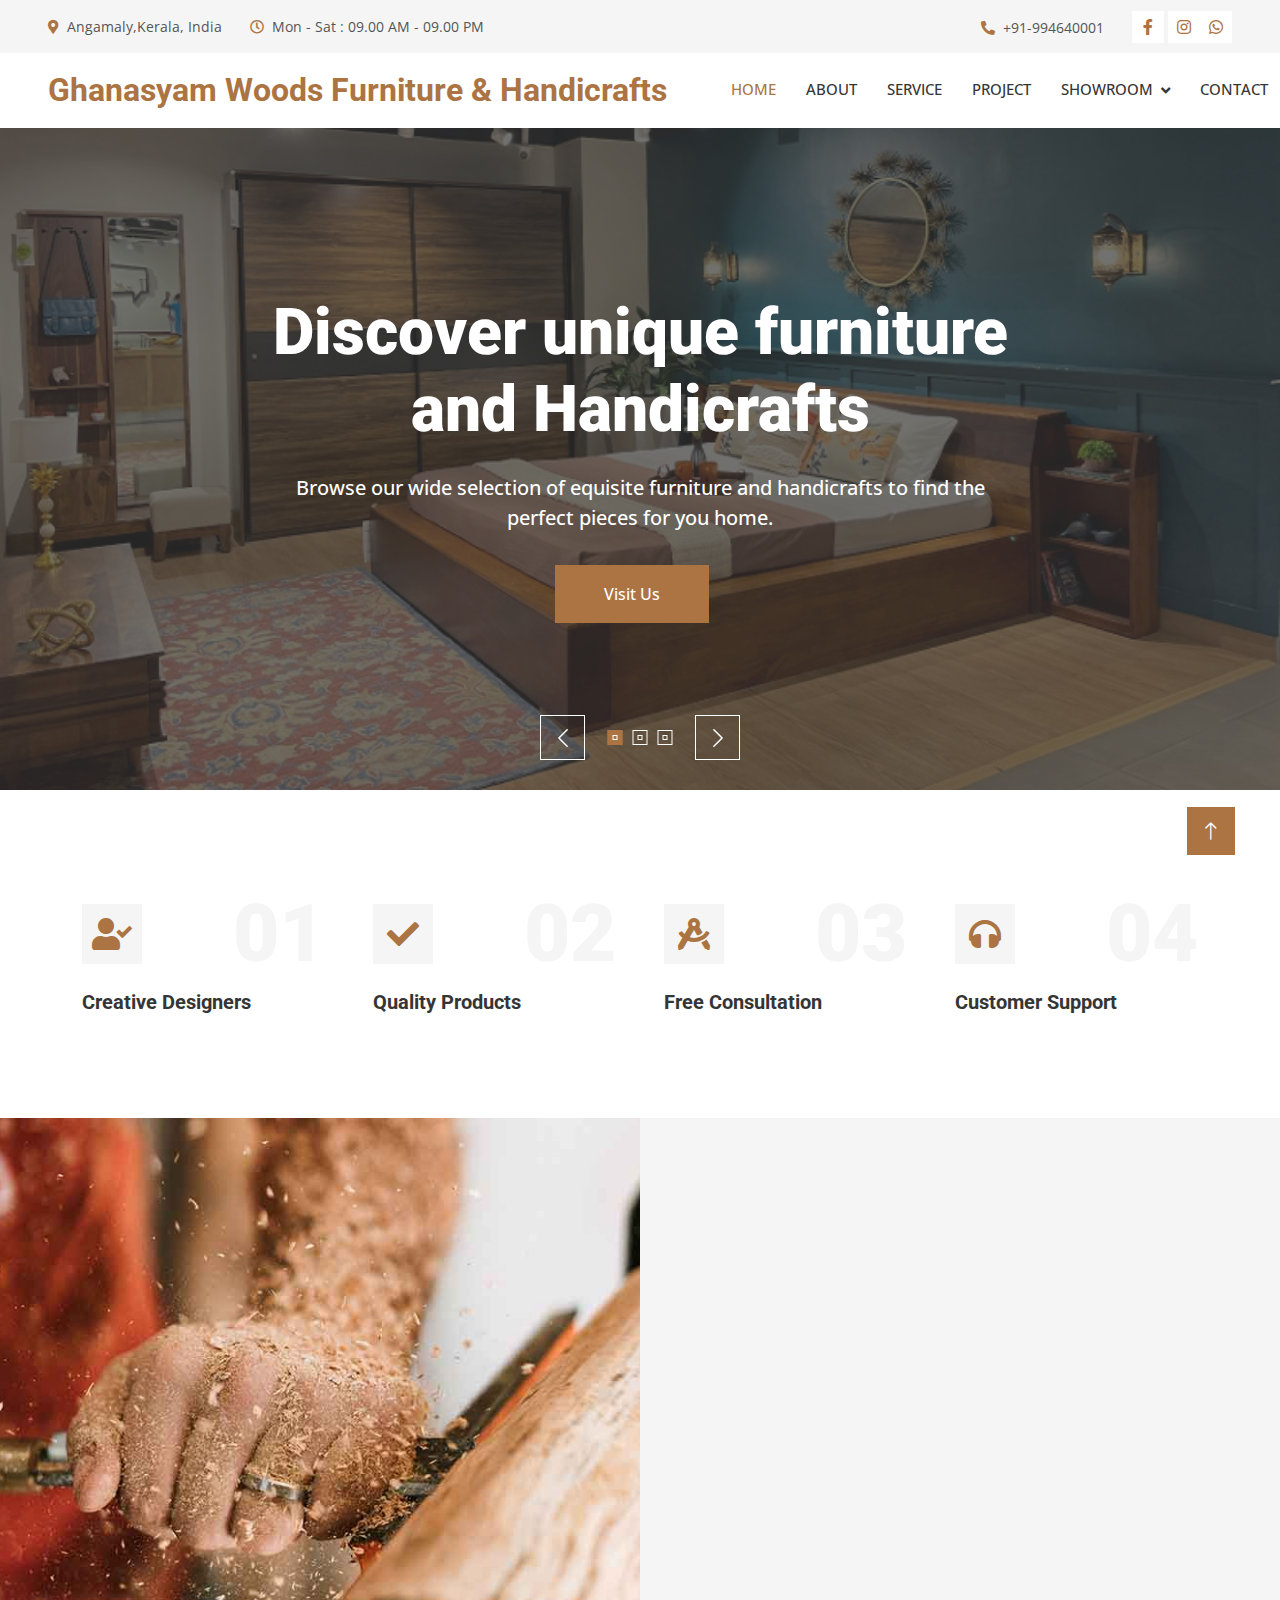
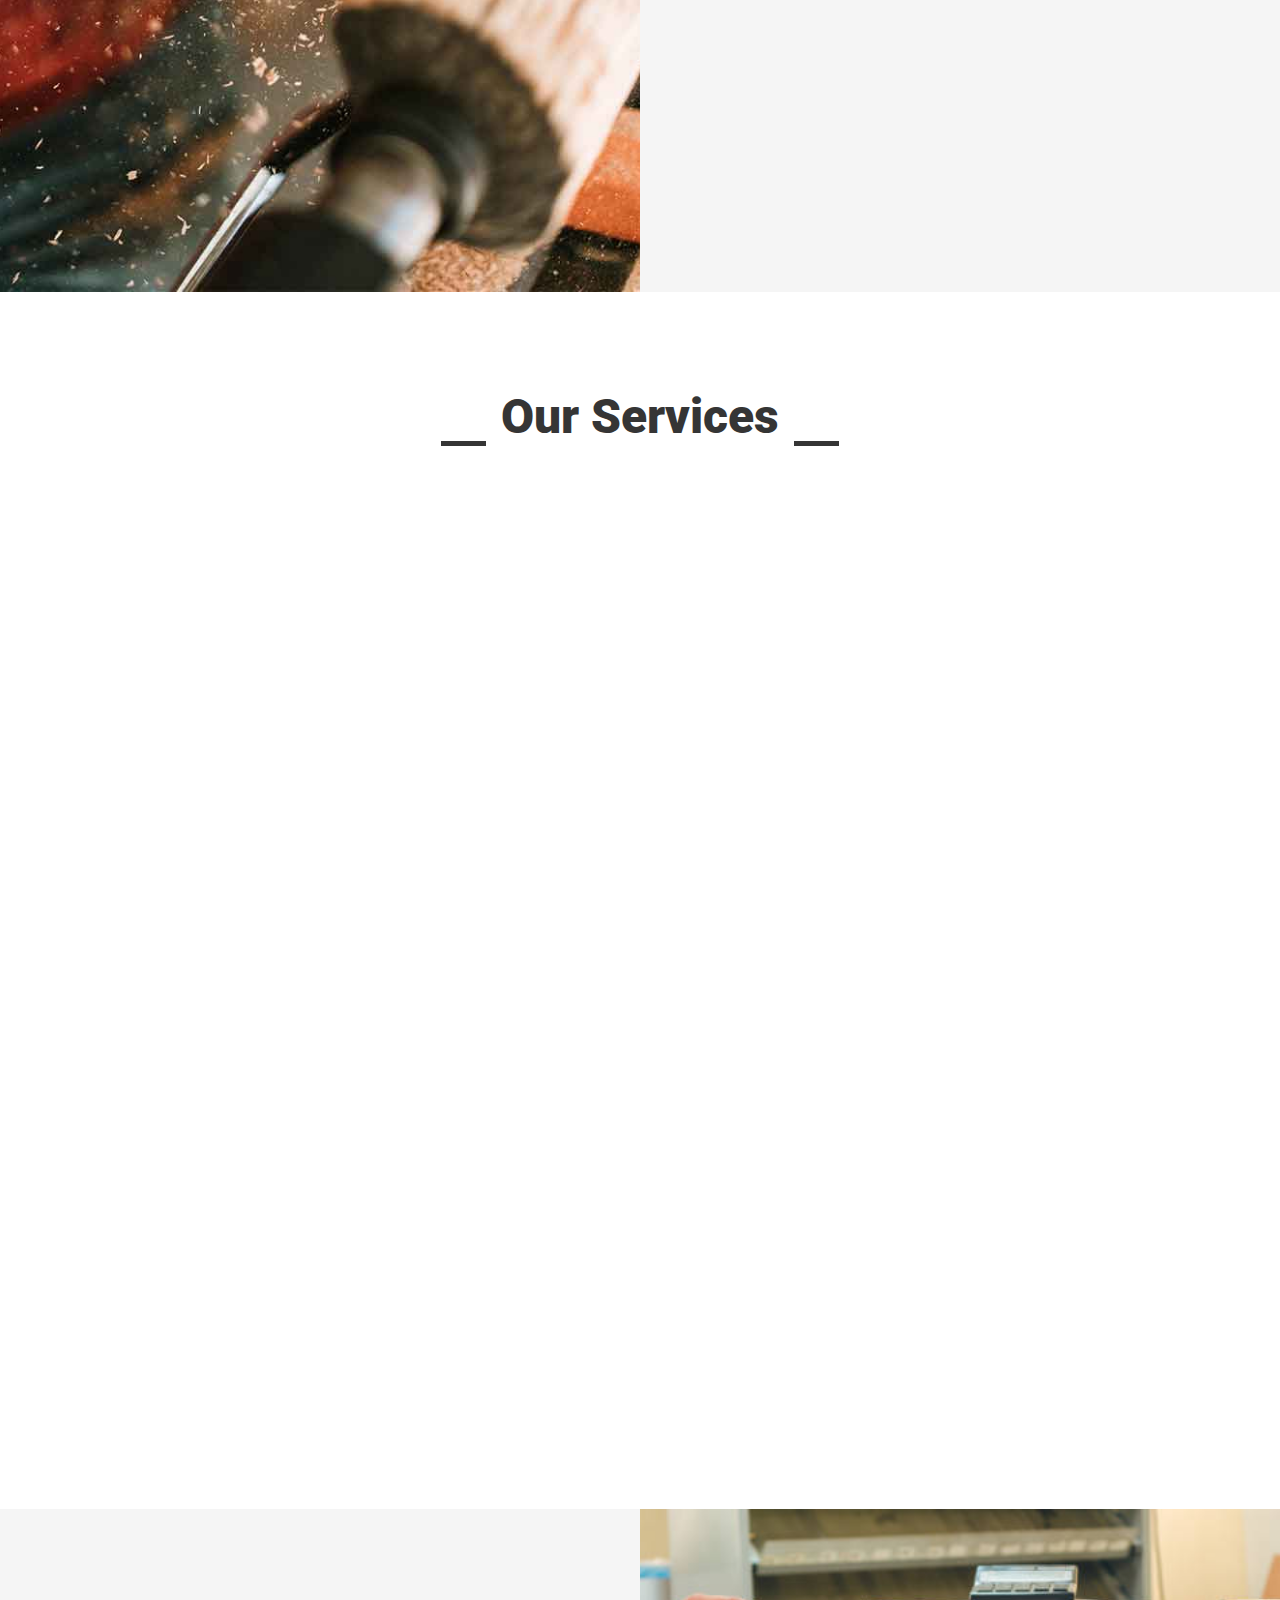
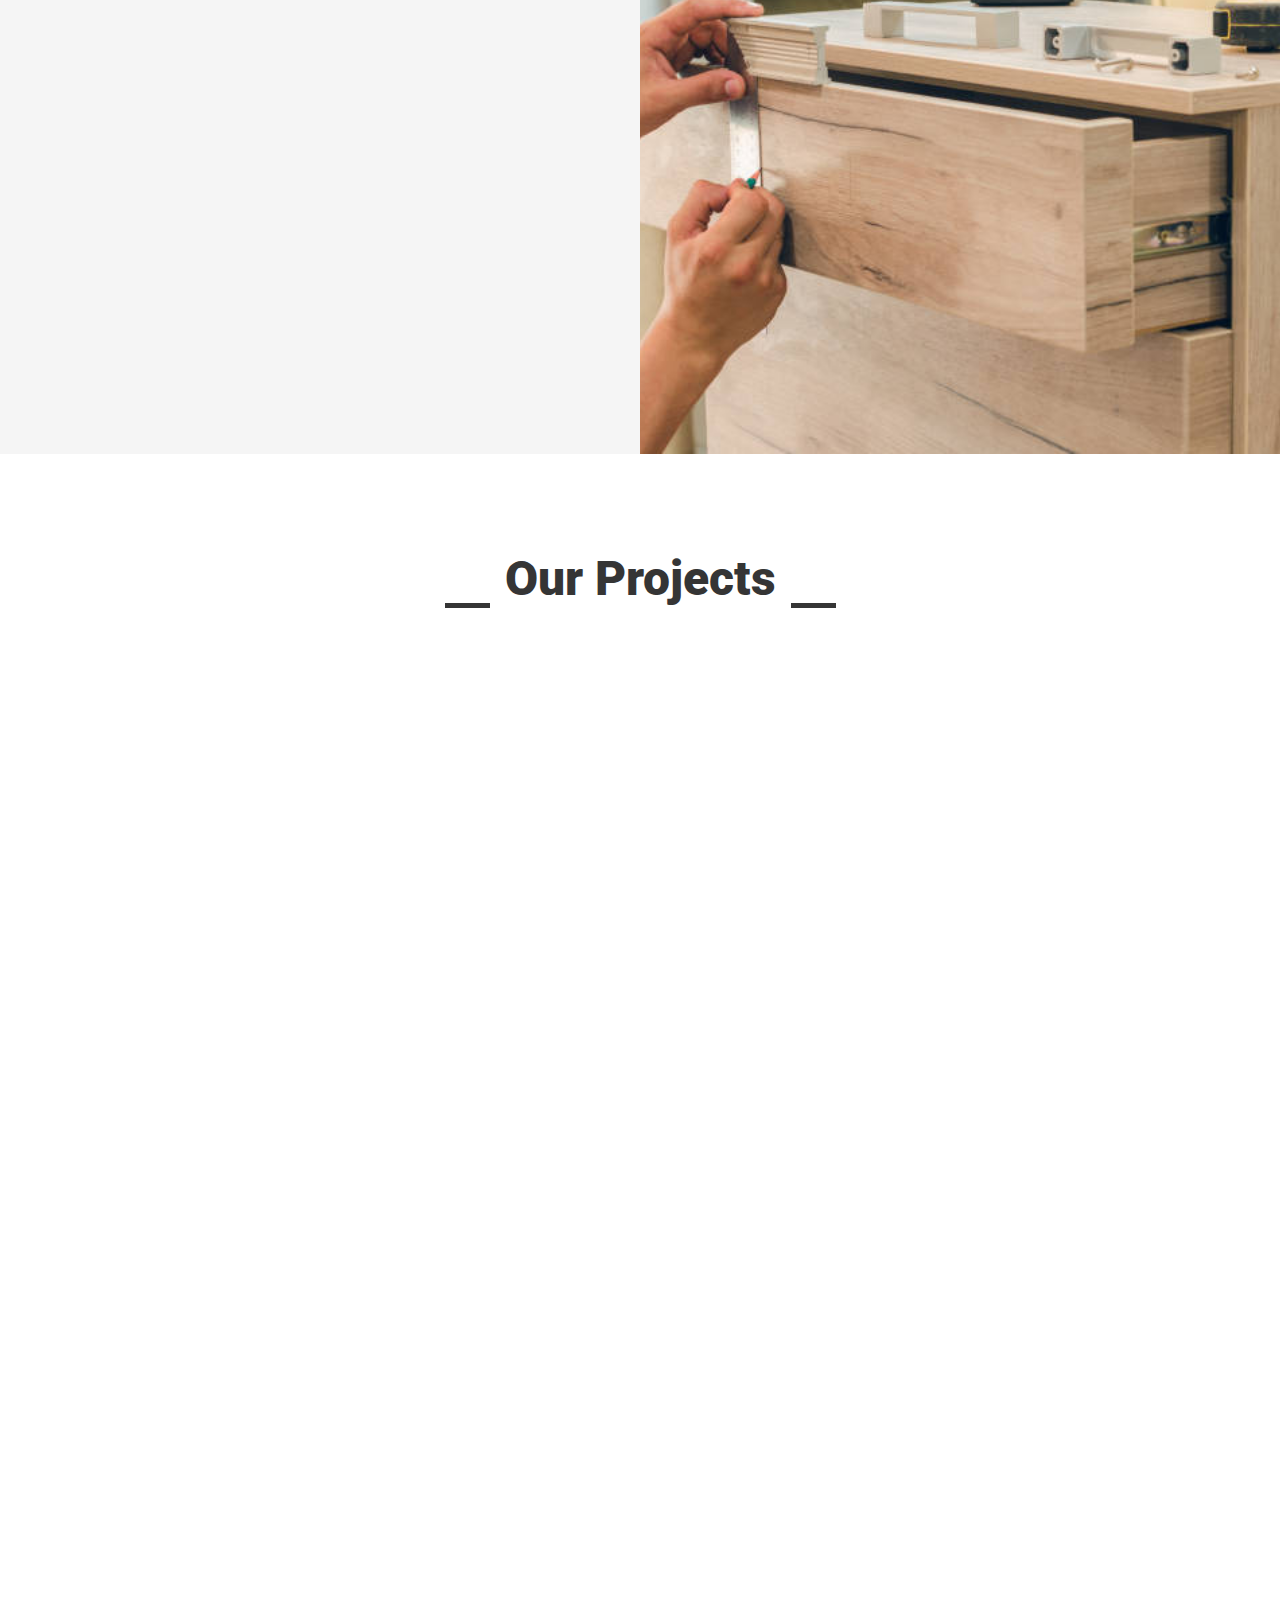
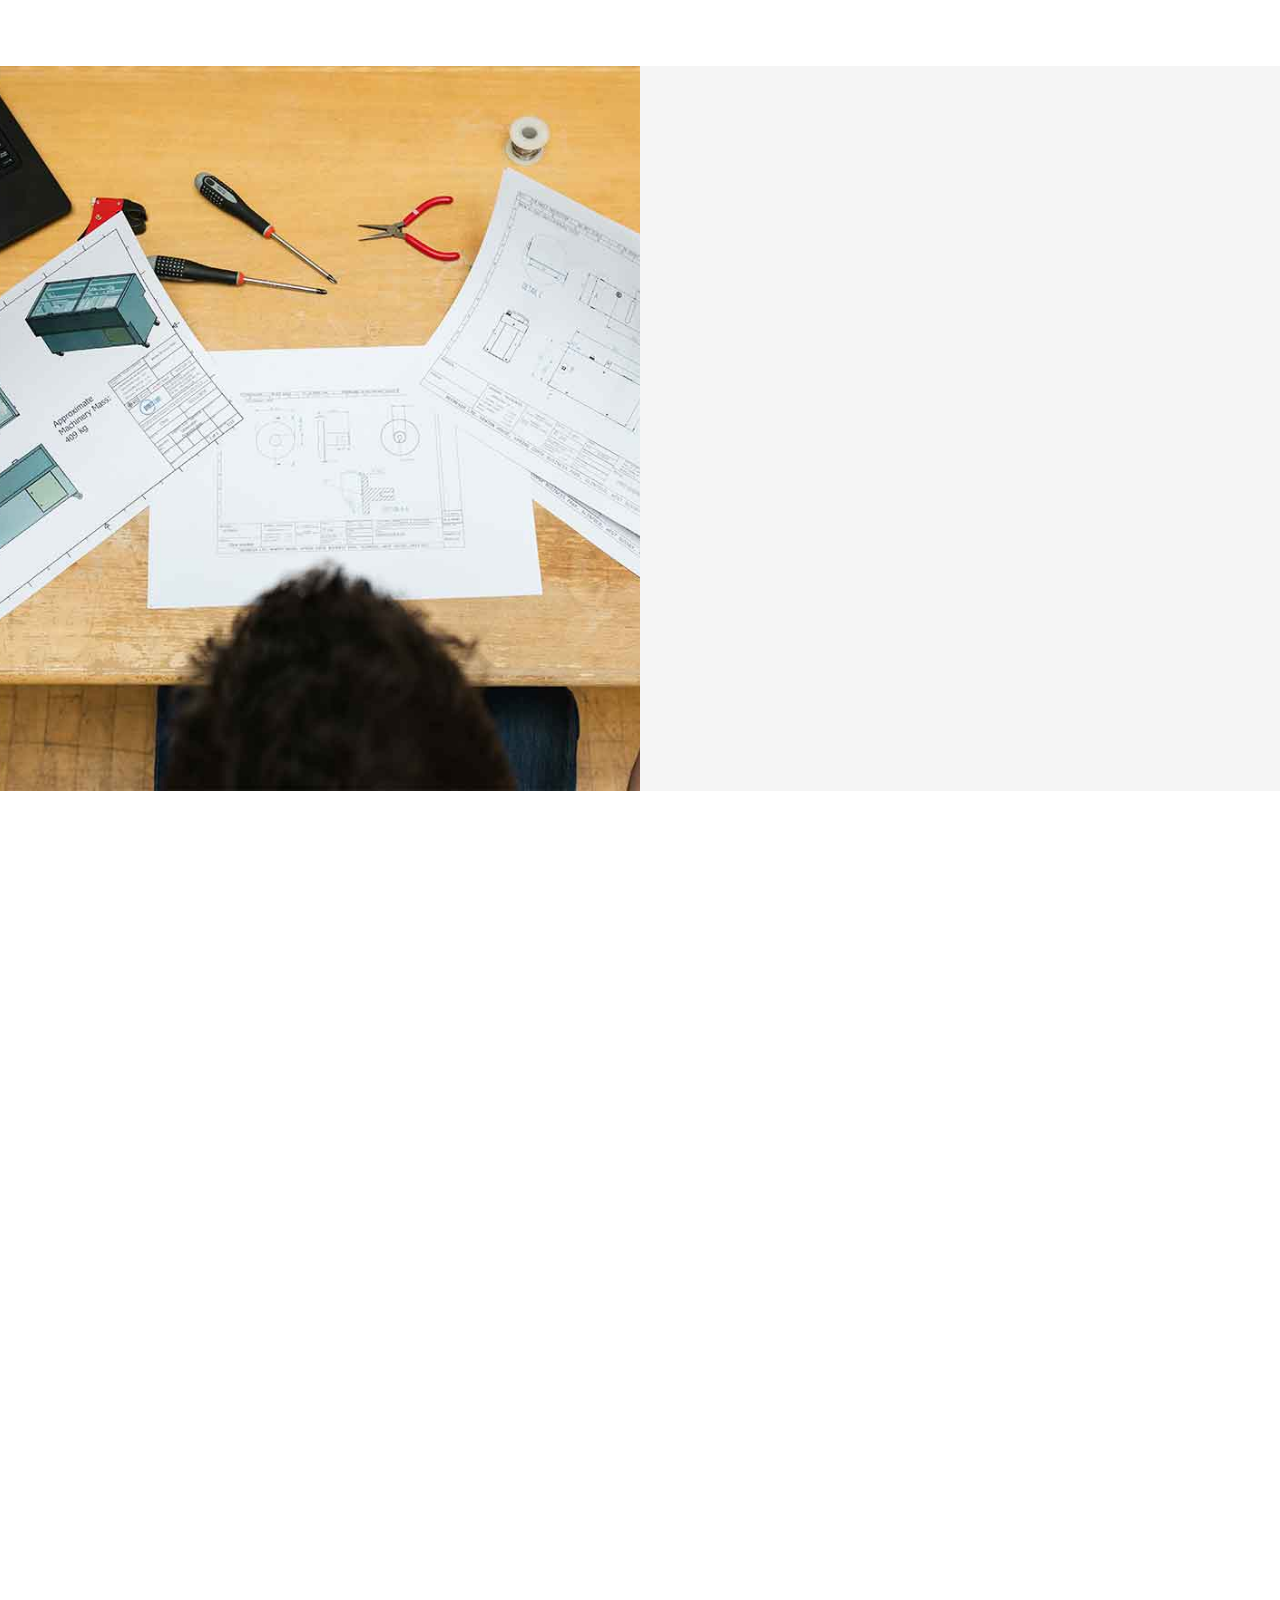
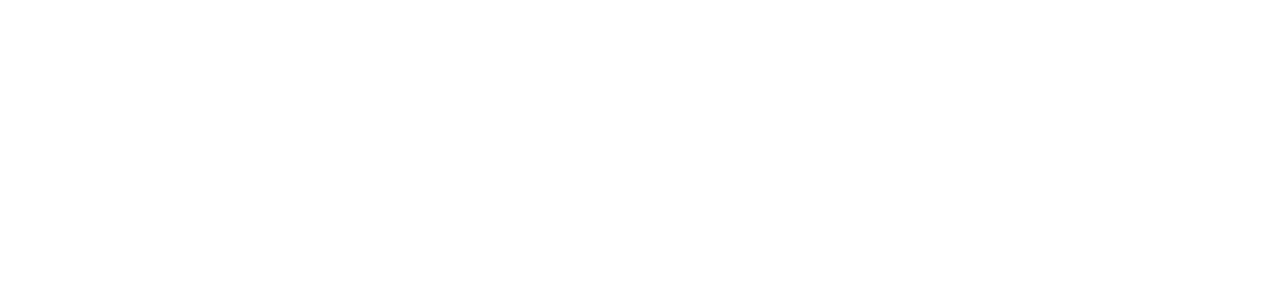
==== index.html @ c2c97b62 "Design almost finished" ====
<!DOCTYPE html>
<html lang="en">

<head>
    <meta charset="utf-8">
    <title>Ghanasyam Woods Furniture & Handicrafts</title>
    <meta content="width=device-width, initial-scale=1.0" name="viewport">
    <meta content="" name="keywords">
    <meta content="" name="description">

    <!-- Favicon -->
    <link href="img/favicon.ico" rel="icon">

    <!-- Google Web Fonts -->
    <link rel="preconnect" href="https://fonts.googleapis.com">
    <link rel="preconnect" href="https://fonts.gstatic.com" crossorigin>
    <link
        href="https://fonts.googleapis.com/css2?family=Open+Sans:wght@400;500&family=Roboto:wght@500;700;900&display=swap"
        rel="stylesheet">

    <!-- Icon Font Stylesheet -->
    <link href="https://cdnjs.cloudflare.com/ajax/libs/font-awesome/5.10.0/css/all.min.css" rel="stylesheet">
    <link href="https://cdn.jsdelivr.net/npm/bootstrap-icons@1.4.1/font/bootstrap-icons.css" rel="stylesheet">

    <!-- Libraries Stylesheet -->
    <link href="lib/animate/animate.min.css" rel="stylesheet">
    <link href="lib/owlcarousel/assets/owl.carousel.min.css" rel="stylesheet">
    <link href="lib/lightbox/css/lightbox.min.css" rel="stylesheet">

    <!-- Customized Bootstrap Stylesheet -->
    <link href="css/bootstrap.min.css" rel="stylesheet">

    <!-- Template Stylesheet -->
    <link href="css/style.css" rel="stylesheet">
</head>

<body>
    <!-- Spinner Start -->
    <div id="spinner"
        class="show bg-white position-fixed translate-middle w-100 vh-100 top-50 start-50 d-flex align-items-center justify-content-center">
        <div class="spinner-grow text-primary" style="width: 3rem; height: 3rem;" role="status">
            <span class="sr-only">Loading...</span>
        </div>
    </div>
    <!-- Spinner End -->


    <!-- Topbar Start -->
    <div class="container-fluid bg-light p-0">
        <div class="row gx-0 d-none d-lg-flex">
            <div class="col-lg-7 px-5 text-start">
                <div class="h-100 d-inline-flex align-items-center py-3 me-4">
                    <small class="fa fa-map-marker-alt text-primary me-2"></small>
                    <small>Angamaly,Kerala, India</small>
                </div>
                <div class="h-100 d-inline-flex align-items-center py-3">
                    <small class="far fa-clock text-primary me-2"></small>
                    <small>Mon - Sat : 09.00 AM - 09.00 PM</small>
                </div>
            </div>
            <div class="col-lg-5 px-5 text-end">
                <div class="h-100 d-inline-flex align-items-center py-3 me-4">
                    <small class="fa fa-phone-alt text-primary me-2"></small>
                    <small>+91-994640001</small>
                </div>
                <div class="h-100 d-inline-flex align-items-center">
                    <a class="btn btn-sm-square bg-white text-primary me-1"
                        href="https://www.facebook.com/Ghanasyamwoodindustries?mibextid=ZbWKwL"><i
                            class="fab fa-facebook-f"></i></a>
                    <a class="btn btn-sm-square bg-white text-primary me-0"
                        href="https://instagram.com/ghanasyam_wood_industries?igshid=MzRlODBiNWFlZA=="><i
                            class="fab fa-instagram"></i></a>
                    <a class="btn btn-sm-square bg-white text-primary me-0" href="https://wa.me/919946040001"><i
                            class="fab fa-whatsapp"></i></a>

                    <!-- <a class="btn btn-sm-square bg-white text-primary me-1" href=""><i class="fab fa-twitter"></i></a> -->
                    <!-- <a class="btn btn-sm-square bg-white text-primary me-1" href=""><i class="fab fa-linkedin-in"></i></a> -->
                </div>
            </div>
        </div>
    </div>
    <!-- Topbar End -->


    <!-- Navbar Start -->
    <nav class="navbar navbar-expand-lg bg-white navbar-light sticky-top p-0">
        <a href="index.html" class="navbar-brand d-flex align-items-center px-4 px-lg-5">
            <h2 class="m-0 text-primary">Ghanasyam Woods Furniture & Handicrafts</h2>
        </a>
        <button type="button" class="navbar-toggler me-4" data-bs-toggle="collapse" data-bs-target="#navbarCollapse">
            <span class="navbar-toggler-icon"></span>
        </button>
        <div class="collapse navbar-collapse" id="navbarCollapse">
            <div class="navbar-nav ms-auto p-4 p-lg-0">
                <a href="index.html" class="nav-item nav-link active">Home</a>
                <a href="about.html" class="nav-item nav-link">About</a>
                <a href="service.html" class="nav-item nav-link">Service</a>
                <a href="project.html" class="nav-item nav-link">Project</a>
                <div class="nav-item dropdown">
                    <a href="product_list.html" class="nav-link dropdown-toggle" data-bs-toggle="dropdown">showroom</a>
                    <div class="dropdown-menu fade-up m-0">
                        <a href="product_list.html" class="dropdown-item">Living Room Furniture<a>
                                <a href="product_list.html" class="dropdown-item">Dining Room Furniture</a>
                                <a href="product_list.html" class="dropdown-item">Bedroom Furniture</a>
                                <a href="product_list.html" class="dropdown-item">Home Office Furniture</a>
                                <a href="product_list.html" class="dropdown-item">Kitchen Furniture</a>
                                <a href="product_list.html" class="dropdown-item">Handicrafts</a>
                                <!-- <a href="" class="dropdown-item">Antique and Vintage Furniture</a> -->
                    </div>
                </div>
                <a href="contact.html" class="nav-item nav-link">Contact</a>
            </div>

        </div>
    </nav>
    <!-- Navbar End -->


    <!-- Carousel Start -->
    <div class="container-fluid p-0 pb-5">
        <div class="owl-carousel header-carousel position-relative">
            <div class="owl-carousel-item position-relative">
                <img class="img-fluid" src="img/carousel1.jpg" alt="">
                <div class="position-absolute top-0 start-0 w-100 h-100 d-flex align-items-center"
                    style="background: rgba(53, 53, 53, .7);">
                    <div class="container">
                        <div class="row justify-content-center">
                            <div class="col-12 col-lg-8 text-center">
                                <h1 class="display-3 text-white animated slideInDown mb-4">Discover unique furniture and
                                    Handicrafts
                                </h1>
                                <p class="fs-5 fw-medium text-white mb-4 pb-2">Browse our wide selection of equisite
                                    furniture and handicrafts to find the perfect pieces for you home. </p>
                                <a href="" class="btn btn-primary py-md-3 px-md-5 me-3 animated slideInLeft">Visit
                                    Us</a>
                                <!-- <a href="" class="btn btn-light py-md-3 px-md-5 animated slideInRight">Visit Us</a> -->
                            </div>
                        </div>
                    </div>
                </div>
            </div>
            <div class="owl-carousel-item position-relative">
                <img class="img-fluid" src="img//carousel3.jpg" alt="">
                <div class="position-absolute top-0 start-0 w-100 h-100 d-flex align-items-center"
                    style="background: rgba(53, 53, 53, .7);">
                    <div class="container">
                        <div class="row justify-content-center">
                            <div class="col-12 col-lg-8 text-center">
                                <!-- <h5 class="text-white text-uppercase mb-3 animated slideInDown">Welcome To WooDY</h5> -->
                                <h1 class="display-3 text-white animated slideInDown mb-4"> Feel the Beauty of Our
                                    Furnitures</h1>
                                <p class="fs-5 fw-medium text-white mb-4 pb-2"> Browse our wide selection of equisite
                                    furniture and handicrafts to find the perfect pieces for you home.</p>
                                <a href="" class="btn btn-primary py-md-3 px-md-5 me-3 animated slideInLeft">Visit
                                    Us</a>
                                <!-- <a href="" class="btn btn-light py-md-3 px-md-5 animated slideInRight">Free Quote</a> -->
                            </div>
                        </div>
                    </div>
                </div>
            </div>
            <div class="owl-carousel-item position-relative">
                <img class="img-fluid" src="img/carousel2.jpg" alt="">
                <div class="position-absolute top-0 start-0 w-100 h-100 d-flex align-items-center"
                    style="background: rgba(53, 53, 53, .7);">
                    <div class="container">
                        <div class="row justify-content-center">
                            <div class="col-12 col-lg-8 text-center">
                                <!-- <h5 class="text-white text-uppercase mb-3 animated slideInDown">Welcome To WooDY</h5> -->
                                <h1 class="display-3 text-white animated slideInDown mb-4">Best Carpenter & Craftsman
                                    Services</h1>
                                <p class="fs-5 fw-medium text-white mb-4 pb-2">Browse our wide selection of equisite
                                    furniture and handicrafts to find the perfect pieces for you home.</p>
                                <a href="" class="btn btn-primary py-md-3 px-md-5 me-3 animated slideInLeft">Visit
                                    Us</a>
                                <!-- <a href="" class="btn btn-light py-md-3 px-md-5 animated slideInRight">Free Quote</a> -->
                            </div>
                        </div>
                    </div>
                </div>
            </div>
        </div>
    </div>
    <!-- Carousel End -->


    <!-- Feature Start -->
    <div class="container-xxl py-5">
        <div class="container">
            <div class="row g-5">
                <div class="col-md-6 col-lg-3 wow fadeIn" data-wow-delay="0.1s">
                    <div class="d-flex align-items-center justify-content-between mb-2">
                        <div class="d-flex align-items-center justify-content-center bg-light"
                            style="width: 60px; height: 60px;">
                            <i class="fa fa-user-check fa-2x text-primary"></i>
                        </div>
                        <h1 class="display-1 text-light mb-0">01</h1>
                    </div>
                    <h5>Creative Designers</h5>
                </div>
                <div class="col-md-6 col-lg-3 wow fadeIn" data-wow-delay="0.3s">
                    <div class="d-flex align-items-center justify-content-between mb-2">
                        <div class="d-flex align-items-center justify-content-center bg-light"
                            style="width: 60px; height: 60px;">
                            <i class="fa fa-check fa-2x text-primary"></i>
                        </div>
                        <h1 class="display-1 text-light mb-0">02</h1>
                    </div>
                    <h5>Quality Products</h5>
                </div>
                <div class="col-md-6 col-lg-3 wow fadeIn" data-wow-delay="0.5s">
                    <div class="d-flex align-items-center justify-content-between mb-2">
                        <div class="d-flex align-items-center justify-content-center bg-light"
                            style="width: 60px; height: 60px;">
                            <i class="fa fa-drafting-compass fa-2x text-primary"></i>
                        </div>
                        <h1 class="display-1 text-light mb-0">03</h1>
                    </div>
                    <h5>Free Consultation</h5>
                </div>
                <div class="col-md-6 col-lg-3 wow fadeIn" data-wow-delay="0.7s">
                    <div class="d-flex align-items-center justify-content-between mb-2">
                        <div class="d-flex align-items-center justify-content-center bg-light"
                            style="width: 60px; height: 60px;">
                            <i class="fa fa-headphones fa-2x text-primary"></i>
                        </div>
                        <h1 class="display-1 text-light mb-0">04</h1>
                    </div>
                    <h5>Customer Support</h5>
                </div>
            </div>
        </div>
    </div>
    <!-- Feature Start -->



    <!-- About Start -->
    <div class="container-fluid bg-light overflow-hidden my-5 px-lg-0">
        <div class="container about px-lg-0">
            <div class="row g-0 mx-lg-0">
                <div class="col-lg-6 ps-lg-0" style="min-height: 400px;">
                    <div class="position-relative h-100">
                        <img class="position-absolute img-fluid w-100 h-100" src="img/about.jpg"
                            style="object-fit: cover;" alt="">
                    </div>
                </div>
                <div class="col-lg-6 about-text py-5 wow fadeIn" data-wow-delay="0.5s">
                    <div class="p-lg-5 pe-lg-0">
                        <div class="section-title text-start">
                            <h1 class="display-5 mb-4">About Us</h1>
                        </div>
                        <p class="mb-4 pb-2">
                            <b>Welcome to Ghanasyam Woods Furniture and Handicrafts </b><br>
                            Ghanasyam Woods Furniture and Handicrafts, we invite you to embark on a
                            journey of artistry, craftsmanship, and timeless elegance. Our store is more than just a
                            destination for furniture; it's a sanctuary of inspiration, where we bring the warmth and
                            beauty of wood into your life.<br>

                            <b> Our Heritage</b><br>
                            Founded in 1991, Ghanasyam Woods Furniture and Handicrafts is a family-owned business
                            rooted in a rich tradition of woodworking and handicrafts. Our journey began in the serene
                            woodlands of Karayamparambu Near Angamaly, where generations of artisans honed their skills
                            in creating
                            exquisite wooden furniture and handicrafts.
                        </p>
                        <div class="row g-4 mb-4 pb-2">
                            <div class="col-sm-6 wow fadeIn" data-wow-delay="0.1s">
                                <div class="d-flex align-items-center">
                                    <div class="d-flex flex-shrink-0 align-items-center justify-content-center bg-white"
                                        style="width: 60px; height: 60px;">
                                        <i class="fa fa-users fa-2x text-primary"></i>
                                    </div>
                                    <div class="ms-3">
                                        <h2 class="text-primary mb-1" data-toggle="counter-up">1234</h2>
                                        <p class="fw-medium mb-0">Happy Clients</p>
                                    </div>
                                </div>
                            </div>
                            <div class="col-sm-6 wow fadeIn" data-wow-delay="0.3s">
                                <div class="d-flex align-items-center">
                                    <div class="d-flex flex-shrink-0 align-items-center justify-content-center bg-white"
                                        style="width: 60px; height: 60px;">
                                        <i class="fa fa-check fa-2x text-primary"></i>
                                    </div>
                                    <div class="ms-3">
                                        <h2 class="text-primary mb-1" data-toggle="counter-up">1234</h2>
                                        <p class="fw-medium mb-0">Projects Done</p>
                                    </div>
                                </div>
                            </div>
                        </div>
                        <a href="" class="btn btn-primary py-3 px-5">Explore More</a>
                    </div>
                </div>
            </div>
        </div>
    </div>
    <!-- About End -->


    <!-- Service Start -->
    <div class="container-xxl py-5">
        <div class="container">
            <div class="section-title text-center">
                <h1 class="display-5 mb-5">Our Services</h1>
            </div>
            <div class="row g-4">
                <div class="col-md-6 col-lg-4 wow fadeInUp" data-wow-delay="0.1s">
                    <div class="service-item">
                        <div class="overflow-hidden">
                            <img class="img-fluid" src="img/services/general carpentry.jpg" alt="">
                        </div>
                        <div class="p-4 text-center border border-5 border-light border-top-0">
                            <h4 class="mb-3">General Carpentry</h4>
                            <p>We offers a range of wood working and carpentry services related to our furnitures and
                                wooden products to achieve the desire look.</p>
                            <a class="fw-medium" href="">Read More<i class="fa fa-arrow-right ms-2"></i></a>
                        </div>
                    </div>
                </div>
                <div class="col-md-6 col-lg-4 wow fadeInUp" data-wow-delay="0.3s">
                    <div class="service-item">
                        <div class="overflow-hidden">
                            <img class="img-fluid" src="img/services/furniture sale.jpg" alt="">
                        </div>
                        <div class="p-4 text-center border border-5 border-light border-top-0">
                            <h4 class="mb-3">Furniture Sales</h4>
                            <p>Sale of high-quality, handcrafted
                                wooden furniture. Our showroom has a wide range of furniture, as sofas,
                                dining sets, bedroom sets, and more.</p>
                            <a class="fw-medium" href="">Read More<i class="fa fa-arrow-right ms-2"></i></a>
                        </div>
                    </div>
                </div>
                <div class="col-md-6 col-lg-4 wow fadeInUp" data-wow-delay="0.5s">
                    <div class="service-item">
                        <div class="overflow-hidden">
                            <img class="img-fluid" src="img/services/re_storation.jpg" alt="">
                        </div>
                        <div class="p-4 text-center border border-5 border-light border-top-0">
                            <h4 class="mb-3">Furniture Restoration</h4>
                            <p>Helping customers bring new
                                life to their old or antique furniture pieces. This service can include repairs,
                                refinishing, and reupholstering.</p>
                            <a class="fw-medium" href="">Read More<i class="fa fa-arrow-right ms-2"></i></a>
                        </div>
                    </div>
                </div>
                <div class="col-md-6 col-lg-4 wow fadeInUp" data-wow-delay="0.1s">
                    <div class="service-item">
                        <div class="overflow-hidden">
                            <img class="img-fluid" src="img/services/handicratfs.jpg" alt="">
                        </div>
                        <div class="p-4 text-center border border-5 border-light border-top-0">
                            <h4 class="mb-3">Handicrafts</h4>
                            <p>We offers a selection of exquisite handicrafts. Include decorative items, art pieces, and
                                traditional crafts created by
                                skilled artisans.</p>
                            <a class="fw-medium" href="">Read More<i class="fa fa-arrow-right ms-2"></i></a>
                        </div>
                    </div>
                </div>
                <div class="col-md-6 col-lg-4 wow fadeInUp" data-wow-delay="0.5s">
                    <div class="service-item">
                        <div class="overflow-hidden">
                            <img class="img-fluid" src="img/services/custom furniture design.jpg" alt="">
                        </div>
                        <div class="p-4 text-center border border-5 border-light border-top-0">
                            <h4 class="mb-3">Custom Furniture Design</h4>
                            <p>Allowing customers to personalize their furniture to match their unique preferences. This
                                service may include
                                choosing the type of wood, fabrics.</p>
                            <a class="fw-medium" href="">Read More<i class="fa fa-arrow-right ms-2"></i></a>
                        </div>
                    </div>
                </div>
                <div class="col-md-6 col-lg-4 wow fadeInUp" data-wow-delay="0.3s">
                    <div class="service-item">
                        <div class="overflow-hidden">
                            <img class="img-fluid" src="img/services/install.jpg" alt="">
                        </div>
                        <div class="p-4 text-center border border-5 border-light border-top-0">
                            <h4 class="mb-3">Delivery and Installation</h4>
                            <p>Provide delivery and installation services to ensure that furniture is safely
                                and professionally set up in the customer's home.</p>
                            <a class="fw-medium" href="">Read More<i class="fa fa-arrow-right ms-2"></i></a>
                        </div>
                    </div>
                </div>

            </div>
        </div>
    </div>
    <!-- Service End -->


    <!-- Feature Start -->
    <div class="container-fluid bg-light overflow-hidden my-5 px-lg-0">
        <div class="container feature px-lg-0">
            <div class="row g-0 mx-lg-0">
                <div class="col-lg-6 feature-text py-5 wow fadeIn" data-wow-delay="0.5s">
                    <div class="p-lg-5 ps-lg-0">
                        <div class="section-title text-start">
                            <h1 class="display-5 mb-4">Why Choose Us</h1>
                        </div>
                        <p class="mb-4 pb-2"> Don't settle for ordinary furniture when you can have extraordinary pieces
                            that tell a story and bring beauty into your home. Let Ghanasyam Woods Furniture and
                            Handicrafts be your trusted partner in furnishing your space with timeless elegance. </p>
                        <div class="row g-4">
                            <div class="col-6">
                                <div class="d-flex align-items-center">
                                    <div class="d-flex flex-shrink-0 align-items-center justify-content-center bg-white"
                                        style="width: 60px; height: 60px;">
                                        <i class="fa fa-check fa-2x text-primary"></i>
                                    </div>
                                    <div class="ms-4">
                                        <p class="mb-2">Quality</p>
                                        <h5 class="mb-0">Services</h5>
                                    </div>
                                </div>
                            </div>
                            <div class="col-6">
                                <div class="d-flex align-items-center">
                                    <div class="d-flex flex-shrink-0 align-items-center justify-content-center bg-white"
                                        style="width: 60px; height: 60px;">
                                        <i class="fa fa-user-check fa-2x text-primary"></i>
                                    </div>
                                    <div class="ms-4">
                                        <p class="mb-2">Creative</p>
                                        <h5 class="mb-0">Designers</h5>
                                    </div>
                                </div>
                            </div>
                            <div class="col-6">
                                <div class="d-flex align-items-center">
                                    <div class="d-flex flex-shrink-0 align-items-center justify-content-center bg-white"
                                        style="width: 60px; height: 60px;">
                                        <i class="fa fa-drafting-compass fa-2x text-primary"></i>
                                    </div>
                                    <div class="ms-4">
                                        <p class="mb-2">Free</p>
                                        <h5 class="mb-0">Consultation</h5>
                                    </div>
                                </div>
                            </div>
                            <div class="col-6">
                                <div class="d-flex align-items-center">
                                    <div class="d-flex flex-shrink-0 align-items-center justify-content-center bg-white"
                                        style="width: 60px; height: 60px;">
                                        <i class="fa fa-headphones fa-2x text-primary"></i>
                                    </div>
                                    <div class="ms-4">
                                        <p class="mb-2">Customer</p>
                                        <h5 class="mb-0">Support</h5>
                                    </div>
                                </div>
                            </div>
                        </div>
                    </div>
                </div>
                <div class="col-lg-6 pe-lg-0" style="min-height: 400px;">
                    <div class="position-relative h-100">
                        <img class="position-absolute img-fluid w-100 h-100" src="img/feature new.jpg"
                            style="object-fit: cover;" alt="">
                    </div>
                </div>
            </div>
        </div>
    </div>
    <!-- Feature End -->


    <!-- Projects Start -->
    <div class="container-xxl py-5">
        <div class="container">
            <div class="section-title text-center">
                <h1 class="display-5 mb-5">Our Projects</h1>
            </div>
            <div class="row mt-n2 wow fadeInUp" data-wow-delay="0.3s">
                <div class="col-12 text-center">
                    <ul class="list-inline mb-5" id="portfolio-flters">
                        <li class="mx-2 active" data-filter="*">All</li>
                        <li class="mx-2" data-filter=".first">General Carpentry</li>
                        <li class="mx-2" data-filter=".second">Custom Carpentry</li>

                    </ul>
                </div>
            </div>
            <div class="row g-4 portfolio-container">
                <div class="col-lg-4 col-md-6 portfolio-item first wow fadeInUp" data-wow-delay="0.1s">
                    <div class="rounded overflow-hidden">
                        <div class="position-relative overflow-hidden">
                            <img class="img-fluid w-100" src="img/projects/project8.jpg" alt="">
                            <div class="portfolio-overlay">
                                <a class="btn btn-square btn-outline-light mx-1" href="img/projects/project8.jpg"
                                    data-lightbox="portfolio"><i class="fa fa-eye"></i></a>
                                <a class="btn btn-square btn-outline-light mx-1" href=""><i class="fa fa-link"></i></a>
                            </div>
                        </div>
                        <div class="border border-5 border-light border-top-0 p-4">
                            <p class="text-primary fw-medium mb-2">General Carpentry</p>
                            <h5 class="lh-base mb-0">Wooden Furniture Manufacturing And Remodeling</a>
                        </div>
                    </div>
                </div>
                <div class="col-lg-4 col-md-6 portfolio-item second wow fadeInUp" data-wow-delay="0.3s">
                    <div class="rounded overflow-hidden">
                        <div class="position-relative overflow-hidden">
                            <img class="img-fluid w-100" src="img/projects/furniture/1.jpg" alt="">
                            <div class="portfolio-overlay">
                                <a class="btn btn-square btn-outline-light mx-1" href="img/projects/furniture/1.jpg"
                                    data-lightbox="portfolio"><i class="fa fa-eye"></i></a>
                                <a class="btn btn-square btn-outline-light mx-1" href=""><i class="fa fa-link"></i></a>
                            </div>
                        </div>
                        <div class="border border-5 border-light border-top-0 p-4">
                            <p class="text-primary fw-medium mb-2">Custom Carpentry</p>
                            <h5 class="lh-base mb-0">Wooden Furniture Manufacturing And Remodeling</a>
                        </div>
                    </div>
                </div>
                <div class="col-lg-4 col-md-6 portfolio-item first wow fadeInUp" data-wow-delay="0.5s">
                    <div class="rounded overflow-hidden">
                        <div class="position-relative overflow-hidden">
                            <img class="img-fluid w-100" src="img/projects/project3.jpg" alt="">
                            <div class="portfolio-overlay">
                                <a class="btn btn-square btn-outline-light mx-1" href="img/projects/project3.jpg"
                                    data-lightbox="portfolio"><i class="fa fa-eye"></i></a>
                                <a class="btn btn-square btn-outline-light mx-1" href=""><i class="fa fa-link"></i></a>
                            </div>
                        </div>
                        <div class="border border-5 border-light border-top-0 p-4">
                            <p class="text-primary fw-medium mb-2">General Carpentry</p>
                            <h5 class="lh-base mb-0">Wooden Furniture Manufacturing And Remodeling</a>
                        </div>
                    </div>
                </div>
                <div class="col-lg-4 col-md-6 portfolio-item second wow fadeInUp" data-wow-delay="0.1s">
                    <div class="rounded overflow-hidden">
                        <div class="position-relative overflow-hidden">
                            <img class="img-fluid w-100" src="img/projects/furniture/2.jpg" alt="">
                            <div class="portfolio-overlay">
                                <a class="btn btn-square btn-outline-light mx-1" href="img/projects/furniture/2.jpg"
                                    data-lightbox="portfolio"><i class="fa fa-eye"></i></a>
                                <a class="btn btn-square btn-outline-light mx-1" href=""><i class="fa fa-link"></i></a>
                            </div>
                        </div>
                        <div class="border border-5 border-light border-top-0 p-4">
                            <p class="text-primary fw-medium mb-2">Custom Carpentry</p>
                            <h5 class="lh-base mb-0">Wooden Furniture Manufacturing And Remodeling</a>
                        </div>
                    </div>
                </div>
                <div class="col-lg-4 col-md-6 portfolio-item first wow fadeInUp" data-wow-delay="0.3s">
                    <div class="rounded overflow-hidden">
                        <div class="position-relative overflow-hidden">
                            <img class="img-fluid w-100" src="img/projects/project4.jpg" alt="">
                            <div class="portfolio-overlay">
                                <a class="btn btn-square btn-outline-light mx-1" href="img/projects/project4.jpg"
                                    data-lightbox="portfolio"><i class="fa fa-eye"></i></a>
                                <a class="btn btn-square btn-outline-light mx-1" href=""><i class="fa fa-link"></i></a>
                            </div>
                        </div>
                        <div class="border border-5 border-light border-top-0 p-4">
                            <p class="text-primary fw-medium mb-2">General Carpentry</p>
                            <h5 class="lh-base mb-0">Wooden Furniture Manufacturing And Remodeling</a>
                        </div>
                    </div>
                </div>
                <div class="col-lg-4 col-md-6 portfolio-item second wow fadeInUp" data-wow-delay="0.5s">
                    <div class="rounded overflow-hidden">
                        <div class="position-relative overflow-hidden">
                            <img class="img-fluid w-100" src="img/projects/furniture/3.jpg" alt="">
                            <div class="portfolio-overlay">
                                <a class="btn btn-square btn-outline-light mx-1" href="img/projects/furniture/3.jpg"
                                    data-lightbox="portfolio"><i class="fa fa-eye"></i></a>
                                <a class="btn btn-square btn-outline-light mx-1" href=""><i class="fa fa-link"></i></a>
                            </div>
                        </div>
                        <div class="border border-5 border-light border-top-0 p-4">
                            <p class="text-primary fw-medium mb-2">Custom Carpentry</p>
                            <h5 class="lh-base mb-0">Wooden Furniture Manufacturing And Remodeling</a>
                        </div>
                    </div>
                </div>
            </div>
        </div>
    </div>
    <!-- Projects End -->


    <!-- Quote Start -->
    <div class="container-fluid bg-light overflow-hidden my-5 px-lg-0">
        <div class="container quote px-lg-0">
            <div class="row g-0 mx-lg-0">
                <div class="col-lg-6 ps-lg-0" style="min-height: 400px;">
                    <div class="position-relative h-100">
                        <img class="position-absolute img-fluid w-100 h-100" src="img/quote.jpg"
                            style="object-fit: cover;" alt="">
                    </div>
                </div>
                <div class="col-lg-6 quote-text py-5 wow fadeIn" data-wow-delay="0.5s">
                    <div class="p-lg-5 pe-lg-0">
                        <div class="section-title text-start">
                            <h1 class="display-5 mb-4">Free Quote</h1>
                        </div>
                        <p class="mb-4 pb-2">At Ghanasyam Woods Furniture and Handicrafts, we believe in making your
                            dream home a reality, one piece of furniture at a time. To get started on your journey to
                            exceptional craftsmanship and timeless design, request a free quote today. We're here to
                            help you find the perfect furniture that reflects your style, needs, and budget.

                        </p>
                        <form action="mailto:geethukrishna108@gmail.com" enctype="text/plain" method="post"
                            class="get-form">
                            <div class="row g-3">
                                <div class="col-12 col-sm-6">
                                    <input type="text" class="form-control border-0" placeholder="Your Name" required
                                        style="height: 55px;">
                                </div>
                                <div class="col-12 col-sm-6">
                                    <input type="email" class="form-control border-0" placeholder="Your Email" required
                                        style="height: 55px;">
                                </div>
                                <div class="col-12 col-sm-6">
                                    <input type="text" class="form-control border-0" placeholder="Your Mobile" required
                                        style="height: 55px;">
                                </div>
                                <div class="col-12 col-sm-6">
                                    <select class="form-select border-0" style="height: 55px;" required>
                                        <option selected>Select A Service</option>
                                        <option value="1">General Carpentry</option>
                                        <option value="2">Furniture Sales</option>
                                        <option value="3">Handicrafts</option>
                                        <option value="4">Furniture Restoration</option>
                                        <option value="5">Custom Furniture Design</option>
                                        <!-- <option value="6">Delivery & Installation</option> -->
                                    </select>
                                </div>
                                <div class="col-12">
                                    <textarea class="form-control border-0" placeholder="Special Note"></textarea>
                                </div>
                                <div class="col-12">
                                    <button class="btn btn-primary w-100 py-3" type="submit">Submit</button>
                                </div>
                            </div>
                        </form>
                    </div>
                </div>
            </div>
        </div>
    </div>
    <!-- Quote End -->


    <!-- Team Start -->
    <!-- <div class="container-xxl py-5">
        <div class="container">
            <div class="section-title text-center">
                <h1 class="display-5 mb-5">Team Members</h1>
            </div>
            <div class="row g-4">
                <div class="col-lg-3 col-md-6 wow fadeInUp" data-wow-delay="0.1s">
                    <div class="team-item">
                        <div class="overflow-hidden position-relative">
                            <img class="img-fluid" src="img/team-1.jpg" alt="">
                            <div class="team-social">
                                <a class="btn btn-square" href=""><i class="fab fa-facebook-f"></i></a>
                                <a class="btn btn-square" href=""><i class="fab fa-twitter"></i></a>
                                <a class="btn btn-square" href=""><i class="fab fa-instagram"></i></a>
                            </div>
                        </div>
                        <div class="text-center border border-5 border-light border-top-0 p-4">
                            <h5 class="mb-0">Full Name</h5>
                            <small>Designation</small>
                        </div>
                    </div>
                </div>
                <div class="col-lg-3 col-md-6 wow fadeInUp" data-wow-delay="0.3s">
                    <div class="team-item">
                        <div class="overflow-hidden position-relative">
                            <img class="img-fluid" src="img/team-2.jpg" alt="">
                            <div class="team-social">
                                <a class="btn btn-square" href=""><i class="fab fa-facebook-f"></i></a>
                                <a class="btn btn-square" href=""><i class="fab fa-twitter"></i></a>
                                <a class="btn btn-square" href=""><i class="fab fa-instagram"></i></a>
                            </div>
                        </div>
                        <div class="text-center border border-5 border-light border-top-0 p-4">
                            <h5 class="mb-0">Full Name</h5>
                            <small>Designation</small>
                        </div>
                    </div>
                </div>
                <div class="col-lg-3 col-md-6 wow fadeInUp" data-wow-delay="0.5s">
                    <div class="team-item">
                        <div class="overflow-hidden position-relative">
                            <img class="img-fluid" src="img/team-3.jpg" alt="">
                            <div class="team-social">
                                <a class="btn btn-square" href=""><i class="fab fa-facebook-f"></i></a>
                                <a class="btn btn-square" href=""><i class="fab fa-twitter"></i></a>
                                <a class="btn btn-square" href=""><i class="fab fa-instagram"></i></a>
                            </div>
                        </div>
                        <div class="text-center border border-5 border-light border-top-0 p-4">
                            <h5 class="mb-0">Full Name</h5>
                            <small>Designation</small>
                        </div>
                    </div>
                </div>
                <div class="col-lg-3 col-md-6 wow fadeInUp" data-wow-delay="0.7s">
                    <div class="team-item">
                        <div class="overflow-hidden position-relative">
                            <img class="img-fluid" src="img/team-4.jpg" alt="">
                            <div class="team-social">
                                <a class="btn btn-square" href=""><i class="fab fa-facebook-f"></i></a>
                                <a class="btn btn-square" href=""><i class="fab fa-twitter"></i></a>
                                <a class="btn btn-square" href=""><i class="fab fa-instagram"></i></a>
                            </div>
                        </div>
                        <div class="text-center border border-5 border-light border-top-0 p-4">
                            <h5 class="mb-0">Full Name</h5>
                            <small>Designation</small>
                        </div>
                    </div>
                </div>
            </div>
        </div>
    </div> -->
    <!-- Team End -->


    <!-- Testimonial Start -->
    <div class="container-xxl py-5 wow fadeInUp" data-wow-delay="0.1s">
        <div class="container">
            <div class="section-title text-center">
                <h1 class="display-5 mb-5">Testimonial</h1>
            </div>
            <div class="owl-carousel testimonial-carousel">
                <div class="testimonial-item text-center">
                    <img class="img-fluid bg-light p-2 mx-auto mb-3" src="" style="width: 90px; height: 90px;">
                    <div class="testimonial-text text-center p-4">
                        <p> I am extremely impressed with Ghanasyam wood furniture and Handicrafts! Their exquisite
                            furniture and beautiful handicrafts added a touch of elegance to my home. The quality and
                            craftsmanship are exceptional. Thank you for providing such wonderful products! Highly
                            recommented! </p>
                        <h5 class="mb-1">Client Name</h5>
                        <span class="fst-italic">Profession</span>
                    </div>
                </div>
                <div class="testimonial-item text-center">
                    <img class="img-fluid bg-light p-2 mx-auto mb-3" src="" style="width: 90px; height: 90px;">
                    <div class="testimonial-text text-center p-4">
                        <p>Ghanasyam wood Furniture and handicrafts is a hidden gem in Angamaly! Their furniture and
                            handicrafts are beutifully crafted with attention to detail. The staff is friendly and
                            helpful. Thnak you making my home look stunning!</p>
                        <h5 class="mb-1">Client Name</h5>
                        <span class="fst-italic">Profession</span>
                    </div>
                </div>
                <div class="testimonial-item text-center">
                    <img class="img-fluid bg-light p-2 mx-auto mb-3" src="" style="width: 90px; height: 90px;">
                    <div class="testimonial-text text-center p-4">
                        <p>I stumbled upon Ghanasyam wood Furniture and Handicrafts and was pleasantly surprised by
                            their unique collecton. The quality of their products is exceptional and the staff is
                            friendly and helpful. Thank you for the wonderful shoppng experience!</p>
                        <h5 class="mb-1">Client Name</h5>
                        <span class="fst-italic">Profession</span>
                    </div>
                </div>
            </div>
        </div>
    </div>
    <!-- Testimonial End -->


    <!-- Footer Start -->
    <div class="container-fluid bg-dark text-light footer mt-5 pt-5 wow fadeIn" data-wow-delay="0.1s">
        <div class="container py-5">
            <div class="row g-5">
                <div class="col-lg-3 col-md-6">
                    <h4 class="text-light mb-4">Address</h4>
                    <p class="mb-2"><i class="fa fa-map-marker-alt me-3"></i>Karayamparambu,
                        &nbsp;&nbsp;&nbsp;&nbsp;&nbsp;&nbsp;&nbsp;Kerala,India
                    </p>
                    <p class="mb-2"><i class="fa fa-phone-alt me-3"></i>+91-994640001</p>
                    <p class="mb-2"><i class="fa fa-envelope me-3"></i>ghanasyamgs@gmail.com</p>
                    <div class="d-flex pt-2">

                        <a class="btn btn-outline-light btn-social" href="
                            https://www.facebook.com/Ghanasyamwoodindustries?mibextid=ZbWKwL"><i
                                class="fab fa-facebook-f"></i></a>
                        <a class="btn btn-outline-light btn-social"
                            href="https://instagram.com/ghanasyam_wood_industries?igshid=MzRlODBiNWFlZA=="><i
                                class="fab fa-instagram"></i></a>
                        <a class="btn btn-outline-light btn-social" href="https://wa.me/919946040001"><i
                                class="fab fa-whatsapp"></i></a>


                        <!-- <a class="btn btn-outline-light btn-social" href=""><i class="fab fa-twitter"></i></a>
                        <a class="btn btn-outline-light btn-social" href=""><i class="fab fa-youtube"></i></a>
                        <a class="btn btn-outline-light btn-social" href=""><i class="fab fa-linkedin-in"></i></a> -->
                    </div>
                </div>
                <div class="col-lg-3 col-md-6">
                    <h4 class="text-light mb-4">Services</h4>
                    <a class="btn btn-link" href="">General Carpentry</a>
                    <a class="btn btn-link" href="">Furniture Sales</a>
                    <a class="btn btn-link" href="">Furniture Restoration</a>
                    <a class="btn btn-link" href="">Handicrafts</a>
                    <a class="btn btn-link" href="">Custom Carpentry</a>
                    <a class="btn btn-link" href="">Delivery & Installation</a>
                </div>
                <div class="col-lg-3 col-md-6">
                    <h4 class="text-light mb-4">Quick Links</h4>
                    <a class="btn btn-link" href="">About Us</a>
                    <a class="btn btn-link" href="">Contact Us</a>
                    <a class="btn btn-link" href="">Our Services</a>
                    <a class="btn btn-link" href="">Our Projects</a>
                    <a class="btn btn-link" href="">Our Store</a>
                </div>
                <div class="col-lg-3 col-md-6">
                    <h4 class="text-light mb-4">Newsletter</h4>
                    <p>Thank you for choosing Ghanasyam Woods Furniture & Handicrafts. Your trusted source for fine
                        wooden furniture & handicrafts.

                    </p>
                    <div class="position-relative mx-auto" style="max-width: 400px;">
                        <input class="form-control border-0 w-100 py-3 ps-4 pe-5" type="text" placeholder="Your email">
                        <button type="button"
                            class="btn btn-primary py-2 position-absolute top-0 end-0 mt-2 me-2">SignUp</button>
                    </div>
                </div>
            </div>
        </div>
        <div class="container">
            <div class="copyright">
                <div class="row">
                    <div class="col-md-6 text-center text-md-start mb-3 mb-md-0">
                        &copy; <a class="border-bottom" href="#">Ghanasyam Woods Furniture & Handicrafts</a>, All Right
                        Reserved.
                    </div>
                    <div class="col-md-6 text-center text-md-end">

                    </div>
                </div>
            </div>
        </div>
    </div>
    <!-- Footer End -->


    <!-- Back to Top -->
    <a href="#" class="btn btn-lg btn-primary btn-lg-square rounded-0 back-to-top"><i class="bi bi-arrow-up"></i></a>


    <!-- JavaScript Libraries -->
    <script src="https://code.jquery.com/jquery-3.4.1.min.js"></script>
    <script src="https://cdn.jsdelivr.net/npm/bootstrap@5.0.0/dist/js/bootstrap.bundle.min.js"></script>
    <script src="lib/wow/wow.min.js"></script>
    <script src="lib/easing/easing.min.js"></script>
    <script src="lib/waypoints/waypoints.min.js"></script>
    <script src="lib/counterup/counterup.min.js"></script>
    <script src="lib/owlcarousel/owl.carousel.min.js"></script>
    <script src="lib/isotope/isotope.pkgd.min.js"></script>
    <script src="lib/lightbox/js/lightbox.min.js"></script>

    <!-- Template Javascript -->
    <script src="js/main.js"></script>
</body>

</html>
---- css/style.css ----
/********** Template CSS **********/
:root {
    --primary: #AB7442;
    --light: #F5F5F5;
    --dark: #353535;
}

.fw-medium {
    font-weight: 500 !important;
}

.fw-bold {
    font-weight: 700 !important;
}

.fw-black {
    font-weight: 900 !important;
}

.back-to-top {
    position: fixed;
    display: none;
    right: 45px;
    bottom: 45px;
    z-index: 99;
}


/*** Spinner ***/
#spinner {
    opacity: 0;
    visibility: hidden;
    transition: opacity .5s ease-out, visibility 0s linear .5s;
    z-index: 99999;
}

#spinner.show {
    transition: opacity .5s ease-out, visibility 0s linear 0s;
    visibility: visible;
    opacity: 1;
}


/*** Button ***/
.btn {
    font-weight: 500;
    transition: .5s;
}

.btn.btn-primary,
.btn.btn-secondary {
    color: #FFFFFF;
}

.btn-square {
    width: 38px;
    height: 38px;
}

.btn-sm-square {
    width: 32px;
    height: 32px;
}

.btn-lg-square {
    width: 48px;
    height: 48px;
}

.btn-square,
.btn-sm-square,
.btn-lg-square {
    padding: 0;
    display: flex;
    align-items: center;
    justify-content: center;
    font-weight: normal;
}

/*** Navbar ***/
.navbar .dropdown-toggle::after {
    border: none;
    content: "\f107";
    font-family: "Font Awesome 5 Free";
    font-weight: 900;
    vertical-align: middle;
    margin-left: 8px;
}

.navbar-light .navbar-nav .nav-link {
    margin-right: 30px;
    padding: 25px 0;
    color: #FFFFFF;
    font-size: 15px;
    font-weight: 500;
    text-transform: uppercase;
    outline: none;
}

.navbar-light .navbar-nav .nav-link:hover,
.navbar-light .navbar-nav .nav-link.active {
    color: var(--primary);
}

@media (max-width: 991.98px) {
    .navbar-light .navbar-nav .nav-link {
        margin-right: 0;
        padding: 10px 0;
    }

    .navbar-light .navbar-nav {
        border-top: 1px solid #EEEEEE;
    }
}

.navbar-light .navbar-brand,
.navbar-light a.btn {
    height: 75px;
}

.navbar-light .navbar-nav .nav-link {
    color: var(--dark);
    font-weight: 500;
}

.navbar-light.sticky-top {
    top: -100px;
    transition: .5s;
}

@media (min-width: 992px) {
    .navbar .nav-item .dropdown-menu {
        display: block;
        border: none;
        margin-top: 0;
        top: 150%;
        opacity: 0;
        visibility: hidden;
        transition: .5s;
    }

    .navbar .nav-item:hover .dropdown-menu {
        top: 100%;
        visibility: visible;
        transition: .5s;
        opacity: 1;
    }
}


/*** Header ***/
@media (max-width: 768px) {
    .header-carousel .owl-carousel-item {
        position: relative;
        min-height: 500px;
    }

    .header-carousel .owl-carousel-item img {
        position: absolute;
        width: 100%;
        height: 100%;
        object-fit: cover;
    }

    .header-carousel .owl-carousel-item h5,
    .header-carousel .owl-carousel-item p {
        font-size: 14px !important;
        font-weight: 400 !important;
    }

    .header-carousel .owl-carousel-item h1 {
        font-size: 30px;
        font-weight: 600;
    }
}

.header-carousel .owl-nav {
    position: absolute;
    width: 200px;
    height: 45px;
    bottom: 30px;
    left: 50%;
    transform: translateX(-50%);
    display: flex;
    justify-content: space-between;
}

.header-carousel .owl-nav .owl-prev,
.header-carousel .owl-nav .owl-next {
    width: 45px;
    height: 45px;
    display: flex;
    align-items: center;
    justify-content: center;
    color: #FFFFFF;
    background: transparent;
    border: 1px solid #FFFFFF;
    font-size: 22px;
    transition: .5s;
}

.header-carousel .owl-nav .owl-prev:hover,
.header-carousel .owl-nav .owl-next:hover {
    background: var(--primary);
    border-color: var(--primary);
}

.header-carousel .owl-dots {
    position: absolute;
    height: 45px;
    bottom: 30px;
    left: 50%;
    transform: translateX(-50%);
    display: flex;
    align-items: center;
    justify-content: center;
}

.header-carousel .owl-dot {
    position: relative;
    display: inline-block;
    margin: 0 5px;
    width: 15px;
    height: 15px;
    background: transparent;
    border: 1px solid #FFFFFF;
    transition: .5s;
}

.header-carousel .owl-dot::after {
    position: absolute;
    content: "";
    width: 5px;
    height: 5px;
    top: 4px;
    left: 4px;
    background: transparent;
    border: 1px solid #FFFFFF;
}

.header-carousel .owl-dot.active {
    background: var(--primary);
    border-color: var(--primary);
}

.page-header {
    background: linear-gradient(rgba(53, 53, 53, .7), rgba(53, 53, 53, .7)), url(../img/carousel1.jpg) center center no-repeat;
    background-size: cover;
}

.breadcrumb-item+.breadcrumb-item::before {
    color: var(--light);
}


/*** Section Title ***/
.section-title h1 {
    position: relative;
    display: inline-block;
    padding: 0 60px;
}

.section-title.text-start h1 {
    padding-left: 0;
}

.section-title h1::before,
.section-title h1::after {
    position: absolute;
    content: "";
    width: 45px;
    height: 5px;
    bottom: 0;
    background: var(--dark);
}

.section-title h1::before {
    left: 0;
}

.section-title h1::after {
    right: 0;
}

.section-title.text-start h1::before {
    display: none;
}


/*** About ***/
@media (min-width: 992px) {
    .container.about {
        max-width: 100% !important;
    }

    .about-text {
        padding-right: calc(((100% - 960px) / 2) + .75rem);
    }
}

@media (min-width: 1200px) {
    .about-text {
        padding-right: calc(((100% - 1140px) / 2) + .75rem);
    }
}

@media (min-width: 1400px) {
    .about-text {
        padding-right: calc(((100% - 1320px) / 2) + .75rem);
    }
}


/*** Service ***/
.service-item img {
    transition: .5s;
}

.service-item:hover img {
    transform: scale(1.1);
}


/*** Feature ***/
@media (min-width: 992px) {
    .container.feature {
        max-width: 100% !important;
    }

    .feature-text {
        padding-left: calc(((100% - 960px) / 2) + .75rem);
    }
}

@media (min-width: 1200px) {
    .feature-text {
        padding-left: calc(((100% - 1140px) / 2) + .75rem);
    }
}

@media (min-width: 1400px) {
    .feature-text {
        padding-left: calc(((100% - 1320px) / 2) + .75rem);
    }
}


/*** Project Portfolio ***/
#portfolio-flters li {
    display: inline-block;
    font-weight: 500;
    color: var(--dark);
    cursor: pointer;
    transition: .5s;
    border-bottom: 2px solid transparent;
}

#portfolio-flters li:hover,
#portfolio-flters li.active {
    color: var(--primary);
    border-color: var(--primary);
}

.portfolio-item img {
    transition: .5s;
}

.portfolio-item:hover img {
    transform: scale(1.1);
}

.portfolio-item .portfolio-overlay {
    position: absolute;
    display: flex;
    align-items: center;
    justify-content: center;
    width: 0;
    height: 0;
    bottom: 0;
    left: 50%;
    background: rgba(53, 53, 53, .7);
    transition: .5s;
}

.portfolio-item:hover .portfolio-overlay {
    width: 100%;
    height: 100%;
    left: 0;
}

.portfolio-item .portfolio-overlay .btn {
    opacity: 0;
}

.portfolio-item:hover .portfolio-overlay .btn {
    opacity: 1;
}


/*** Quote ***/
@media (min-width: 992px) {
    .container.quote {
        max-width: 100% !important;
    }

    .quote-text {
        padding-right: calc(((100% - 960px) / 2) + .75rem);
    }
}

@media (min-width: 1200px) {
    .quote-text {
        padding-right: calc(((100% - 1140px) / 2) + .75rem);
    }
}

@media (min-width: 1400px) {
    .quote-text {
        padding-right: calc(((100% - 1320px) / 2) + .75rem);
    }
}


/*** Team ***/
.team-item img {
    transition: .5s;
}

.team-item:hover img {
    transform: scale(1.1);
}

.team-item .team-social {
    position: absolute;
    width: 38px;
    top: 50%;
    left: -38px;
    transform: translateY(-50%);
    display: flex;
    flex-direction: column;
    background: #FFFFFF;
    transition: .5s;
}

.team-item .team-social .btn {
    color: var(--primary);
    background: #FFFFFF;
}

.team-item .team-social .btn:hover {
    color: #FFFFFF;
    background: var(--primary);
}

.team-item:hover .team-social {
    left: 0;
}


/*** Testimonial ***/
.testimonial-carousel::before {
    position: absolute;
    content: "";
    top: 0;
    left: 0;
    height: 100%;
    width: 0;
    background: linear-gradient(to right, rgba(255, 255, 255, 1) 0%, rgba(255, 255, 255, 0) 100%);
    z-index: 1;
}

.testimonial-carousel::after {
    position: absolute;
    content: "";
    top: 0;
    right: 0;
    height: 100%;
    width: 0;
    background: linear-gradient(to left, rgba(255, 255, 255, 1) 0%, rgba(255, 255, 255, 0) 100%);
    z-index: 1;
}

@media (min-width: 768px) {

    .testimonial-carousel::before,
    .testimonial-carousel::after {
        width: 200px;
    }
}

@media (min-width: 992px) {

    .testimonial-carousel::before,
    .testimonial-carousel::after {
        width: 300px;
    }
}

.testimonial-carousel .owl-item .testimonial-text {
    border: 5px solid var(--light);
    transform: scale(.8);
    transition: .5s;
}

.testimonial-carousel .owl-item.center .testimonial-text {
    transform: scale(1);
}

.testimonial-carousel .owl-nav {
    position: absolute;
    width: 350px;
    top: 10px;
    left: 50%;
    transform: translateX(-50%);
    display: flex;
    justify-content: space-between;
    opacity: 0;
    transition: .5s;
    z-index: 1;
}

.testimonial-carousel:hover .owl-nav {
    width: 300px;
    opacity: 1;
}

.testimonial-carousel .owl-nav .owl-prev,
.testimonial-carousel .owl-nav .owl-next {
    position: relative;
    color: var(--primary);
    font-size: 45px;
    transition: .5s;
}

.testimonial-carousel .owl-nav .owl-prev:hover,
.testimonial-carousel .owl-nav .owl-next:hover {
    color: var(--dark);
}


/*** Contact ***/
@media (min-width: 992px) {
    .container.contact {
        max-width: 100% !important;
    }

    .contact-text {
        padding-left: calc(((100% - 960px) / 2) + .75rem);
    }
}

@media (min-width: 1200px) {
    .contact-text {
        padding-left: calc(((100% - 1140px) / 2) + .75rem);
    }
}

@media (min-width: 1400px) {
    .contact-text {
        padding-left: calc(((100% - 1320px) / 2) + .75rem);
    }
}


/*** Footer ***/
.footer {
    background: linear-gradient(rgba(53, 53, 53, .7), rgba(53, 53, 53, .7)), url(../img/footer.jpg) center center no-repeat;
    background-size: cover;
}

.footer .btn.btn-social {
    margin-right: 5px;
    width: 35px;
    height: 35px;
    display: flex;
    align-items: center;
    justify-content: center;
    color: var(--light);
    border: 1px solid #FFFFFF;
    transition: .3s;
}

.footer .btn.btn-social:hover {
    color: var(--primary);
}

.footer .btn.btn-link {
    display: block;
    margin-bottom: 5px;
    padding: 0;
    text-align: left;
    color: #FFFFFF;
    font-size: 15px;
    font-weight: normal;
    text-transform: capitalize;
    transition: .3s;
}

.footer .btn.btn-link::before {
    position: relative;
    content: "\f105";
    font-family: "Font Awesome 5 Free";
    font-weight: 900;
    margin-right: 10px;
}

.footer .btn.btn-link:hover {
    color: var(--primary);
    letter-spacing: 1px;
    box-shadow: none;
}

.footer .copyright {
    padding: 25px 0;
    font-size: 15px;
    border-top: 1px solid rgba(256, 256, 256, .1);
}

.footer .copyright a {
    color: var(--light);
}

.footer .copyright a:hover {
    color: var(--primary);
}






/* ===============Product page======================= */


.product-item {
    position: relative;
    background-color: #f7f7f7;
    padding-bottom: 15px;
}

.product-item .product-image {
    position: relative;
    overflow: hidden;
}

.product-item .product-image a {
    display: block;
    background: #3F69AA;
    margin-bottom: 15px;
    transition: .3s;
}

.product-item:hover .product-image a {
    background: rgba(63, 105, 170, .5);
}

.product-item .product-image img {
    width: 100%;
}

.product-item:hover .product-image img {
    filter: blur(5px);
    -webkit-filter: blur(5px);
}

.product-item .product-image .product-action {
    display: block;
    position: absolute;
    width: 100%;
    height: 40px;
    left: 0;
    top: 50%;
    text-align: center;
    transition: .5s;
    opacity: 0;
}

.product-item:hover .product-image .product-action {
    top: calc(50% - 25px);
    opacity: 1;
}

.product-item .product-image .product-action a {
    display: inline-block;
    width: 40px;
    height: 40px;
    padding: 6px 0;
    margin-right: 5px;
    text-align: center;
    color: #ffffff;
    font-size: 18px;
    background: #3F69AA;
}

.product-item .product-image .product-action a:last-child {
    margin-right: 0;
}

.product-item .product-image .product-action a:hover {
    color: #3F69AA;
    background: #ffffff;
}

.product-item .product-content {
    position: relative;
    width: 100%;
    text-align: center;
    background: #f7f7f7;
}

.product-item .product-content .title,
.product-item .product-content .ratting,
.product-item .product-content .price {
    position: relative;
    width: 100%;
}

.product-item .product-content .title {
    margin-bottom: 5px;
}

.product-item .product-content .title a {
    color: #3F69AA;
    font-size: 18px;
    font-weight: 600;
}

.product-item .product-content .ratting i {
    font-size: 14px;
    /* color: #3F69AA; */
}

.product-item .product-content .price {
    font-size: 30px;
    color: #3F69AA;
    font-weight: 700;
}

.product-item .product-content .price span {
    margin-left: 12px;
    text-decoration: line-through;
    font-weight: 700;
    color: #666666;
}

.product-slider.slick-slider:hover .slick-prev {
    left: 30px;
    opacity: 1;
}

.product-slider.slick-slider:hover .slick-next {
    right: 30px;
    opacity: 1;
}


.subnavbar {
    height: 50px;
    padding: 10px;
}

.subnavbar a {

    padding: 60px;
    color: black;
    align-items: center;

}

.subnavbar a:hover {
    color: #AB7442;
}


/* ================ OUR BRAND ========== */
.brand-container {
    display: flex;
    flex-wrap: wrap;
    justify-content: center;
    /* padding: 2px; */
}

.brand-card {
    background-color: white;
    border: 1px solid #e1e1e1;
    */ border-radius: 5px;
    box-shadow: 0 2px 4px rgba(3, 8, 0, 0.867);
    margin: 10px;
    width: 9.37rem;
}

.brand-image {
    width: 100%;
    height: 6.25rem;
    margin: 0 auto;
}
.brand-card:hover{
    transform: scale(1.1);
}

.brand-title {
    text-align: center;
    font-size: 18px;
    margin: 10px 0;
}




/**********************************/
/******* Product Detail CSS *******/
/**********************************/
.product-detail {
    position: relative;
    width: 100%;
    padding: 60px 0 15px 0;
}

.product-detail .product-detail-top,
.product-detail .product-detail-bottom,
.product-detail .product-slider.product-slider-3 {
    margin-bottom: 45px;
}

.product-detail .product-slider-single img {
    width: 100%;
    background: #3F69AA;
}

.product-detail .product-content,
.product-detail .product-content .title,
.product-detail .product-content .ratting,
.product-detail .product-content .price,
.product-detail .product-content .details,
.product-detail .product-content .quantity,
.product-detail .product-content .action {
    position: relative;
    width: 100%;
}

.product-detail .product-content .title h2 {
    color: #3F69AA;
    font-size: 25px;
    font-weight: 600;
    margin-bottom: 5px;
}

.product-detail .product-content .ratting i {
    color: #3F69AA;
    font-size: 18px;
}

.product-detail .product-content .price {
    color: #3F69AA;
    font-size: 25px;
    font-weight: 700;
    margin-bottom: 15px;
}

.product-detail .product-content .price span {
    color: #666666;
    text-decoration: line-through;
    margin-left: 12px;
}

.product-detail .product-content .details {
    margin-bottom: 20px;
}

.product-detail .product-content .details p {
    color: #666666;
    font-size: 16px;
}

.product-detail .product-content .quantity {
    margin-bottom: 20px;
}

.product-detail .product-content .quantity h4 {
    display: inline-block;
    color: #666666;
    font-size: 18px;
    font-weight: 600;
    margin-right: 5px;
}

.product-detail .product-content .quantity .qty {
    display: inline-block;
}

.product-detail .product-content .quantity button {
    width: 30px;
    height: 30px;
    padding: 2px 0;
    text-align: center;
    color: #ffffff;
    background: #3F69AA;
    border: none;
}

.product-detail .product-content .quantity input {
    width: 60px;
    height: 30px;
    color: #ffffff;
    text-align: center;
    background: rgba(63, 105, 170, .5);
    border: none;
}

.product-detail .product-content .action a {
    display: inline-block;
    width: 50px;
    height: 50px;
    padding: 7px 0;
    text-align: center;
    color: #ffffff;
    font-size: 22px;
    background: #3F69AA;
    border: 1px solid #3F69AA;
}

.product-detail .product-content .action a:hover {
    color: #3F69AA;
    background: #ffffff;
}

.product-detail  .nav.nav-pills .nav-link {
    color: #ffffff;
    background: rgba(63, 105, 170, .5);
    border-radius: 0;
}

.product-detail  .nav.nav-pills .nav-link:hover,
.product-detail  .nav.nav-pills .nav-link.active {
    color: #ffffff;
    background: #3F69AA;
}

.product-detail .tab-content {
    background: rgba(63, 105, 170, .1);
}

.product-detail .tab-content {
    padding: 10px;
}

.product-detail .tab-content ul {
    margin: 0;
    padding: 0;
    list-style: none;
}

.product-detail .tab-content ul li {
    margin-bottom: 10px;
}

.product-detail .tab-content ul li::before {
    content: '\f061';
    font-family: 'FontAwesome';
    padding-right: 5px;
}

.product-detail .tab-content .reviews-submitted {
    position: relative;
    margin-bottom: 45px;
}

.product-detail .tab-content .reviewer {
    color: #3F69AA;
    font-size: 18px;
    font-weight: 600;
}

.product-detail .tab-content .reviewer span {
    color: #666666;
    font-size: 14px;
    font-weight: 400;
}

.product-detail .tab-content .ratting {
    color: #3F69AA;
    margin-bottom: 15px;
}

.product-detail .tab-content .reviews-submit .ratting {
    font-size: 24px;
}

.product-detail .tab-content .form input {
    width: 100%;
    height: 35px;
    padding: 0 15px;
    color: #666666;
    background: #ffffff;
    border: none;
    margin-bottom: 15px;
}

.product-detail .tab-content .form textarea {
    width: 100%;
    height: 80px;
    padding: 6px 15px;
    color: #666666;
    background: #ffffff;
    border: none;
    margin-bottom: 15px;
}

.product-detail .tab-content .form button {
    display: inline-block;
    height: 35px;
    padding: 0 15px;
    color: #666666;
    background: #ffffff;
    border: none;
    margin-bottom: 15px;
}

.product-detail .tab-content .form button:hover {
    color: #ffffff;
    background: #3F69AA;
}
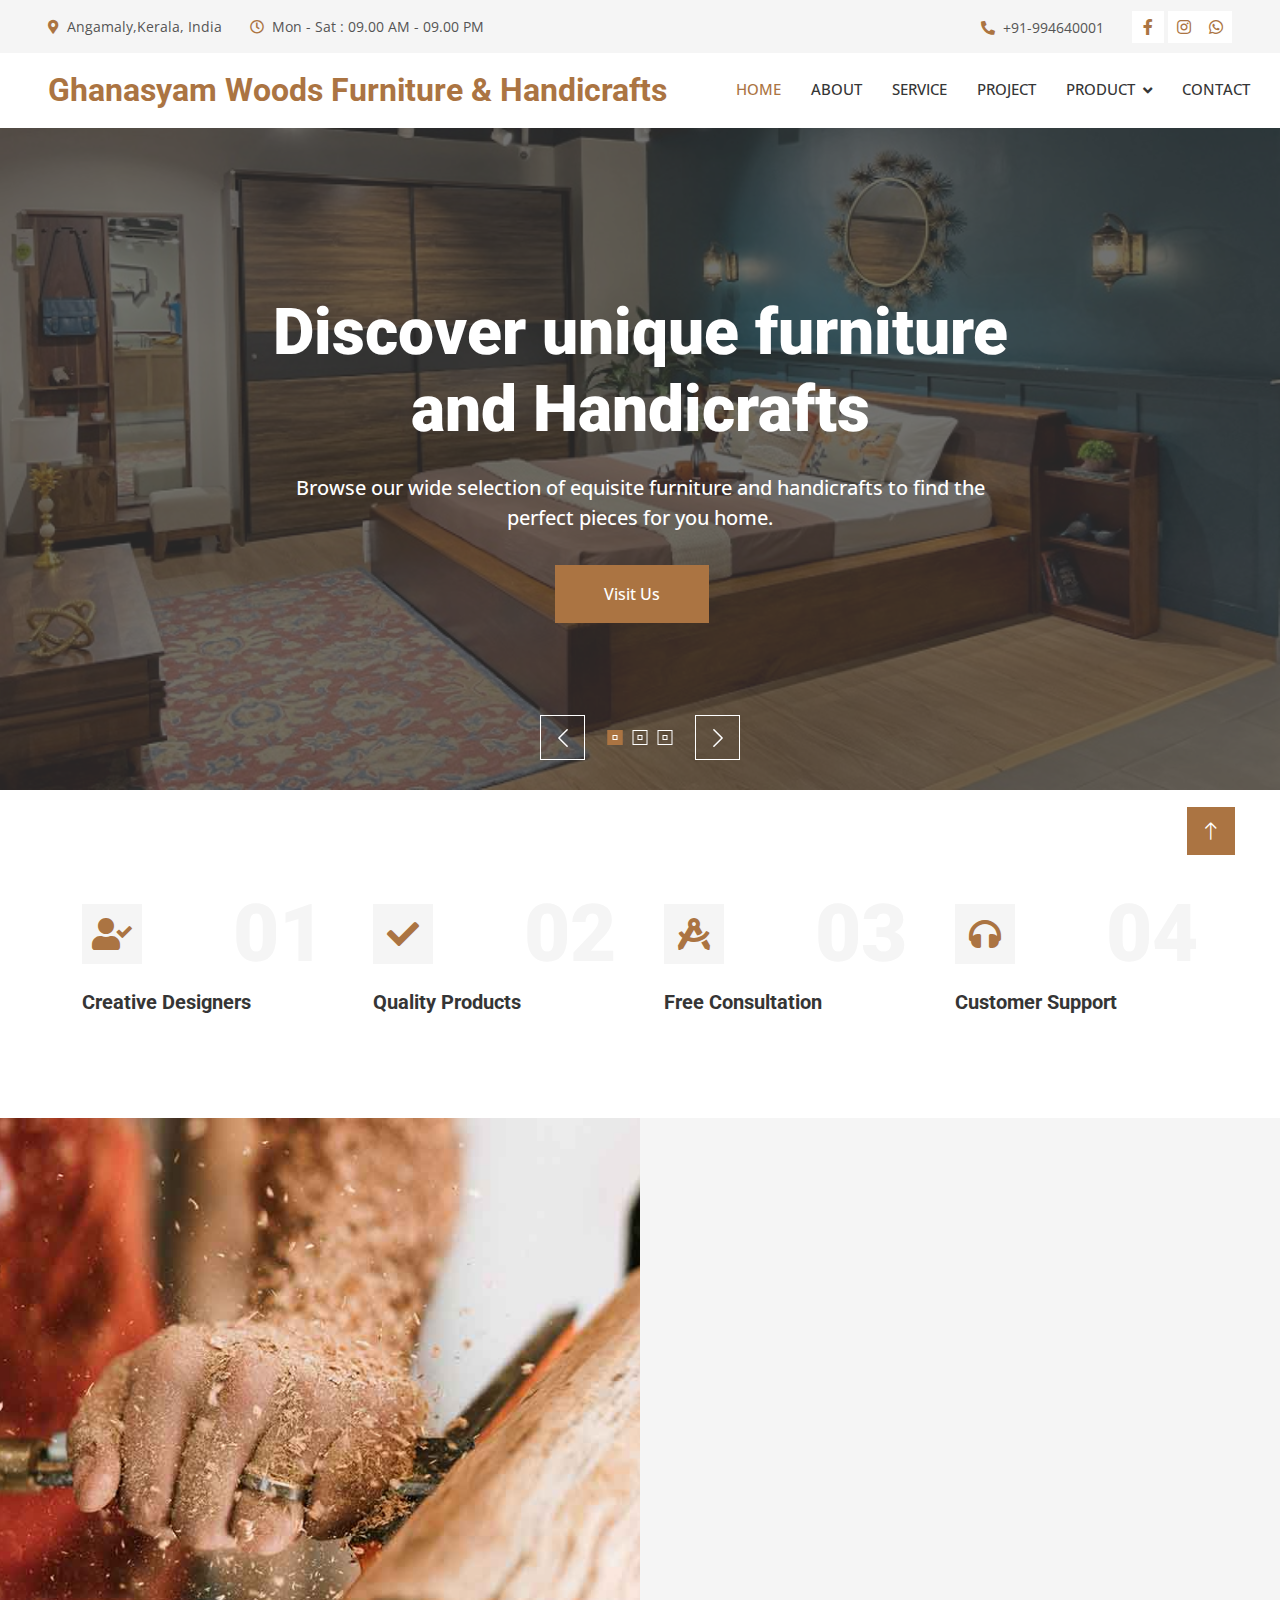
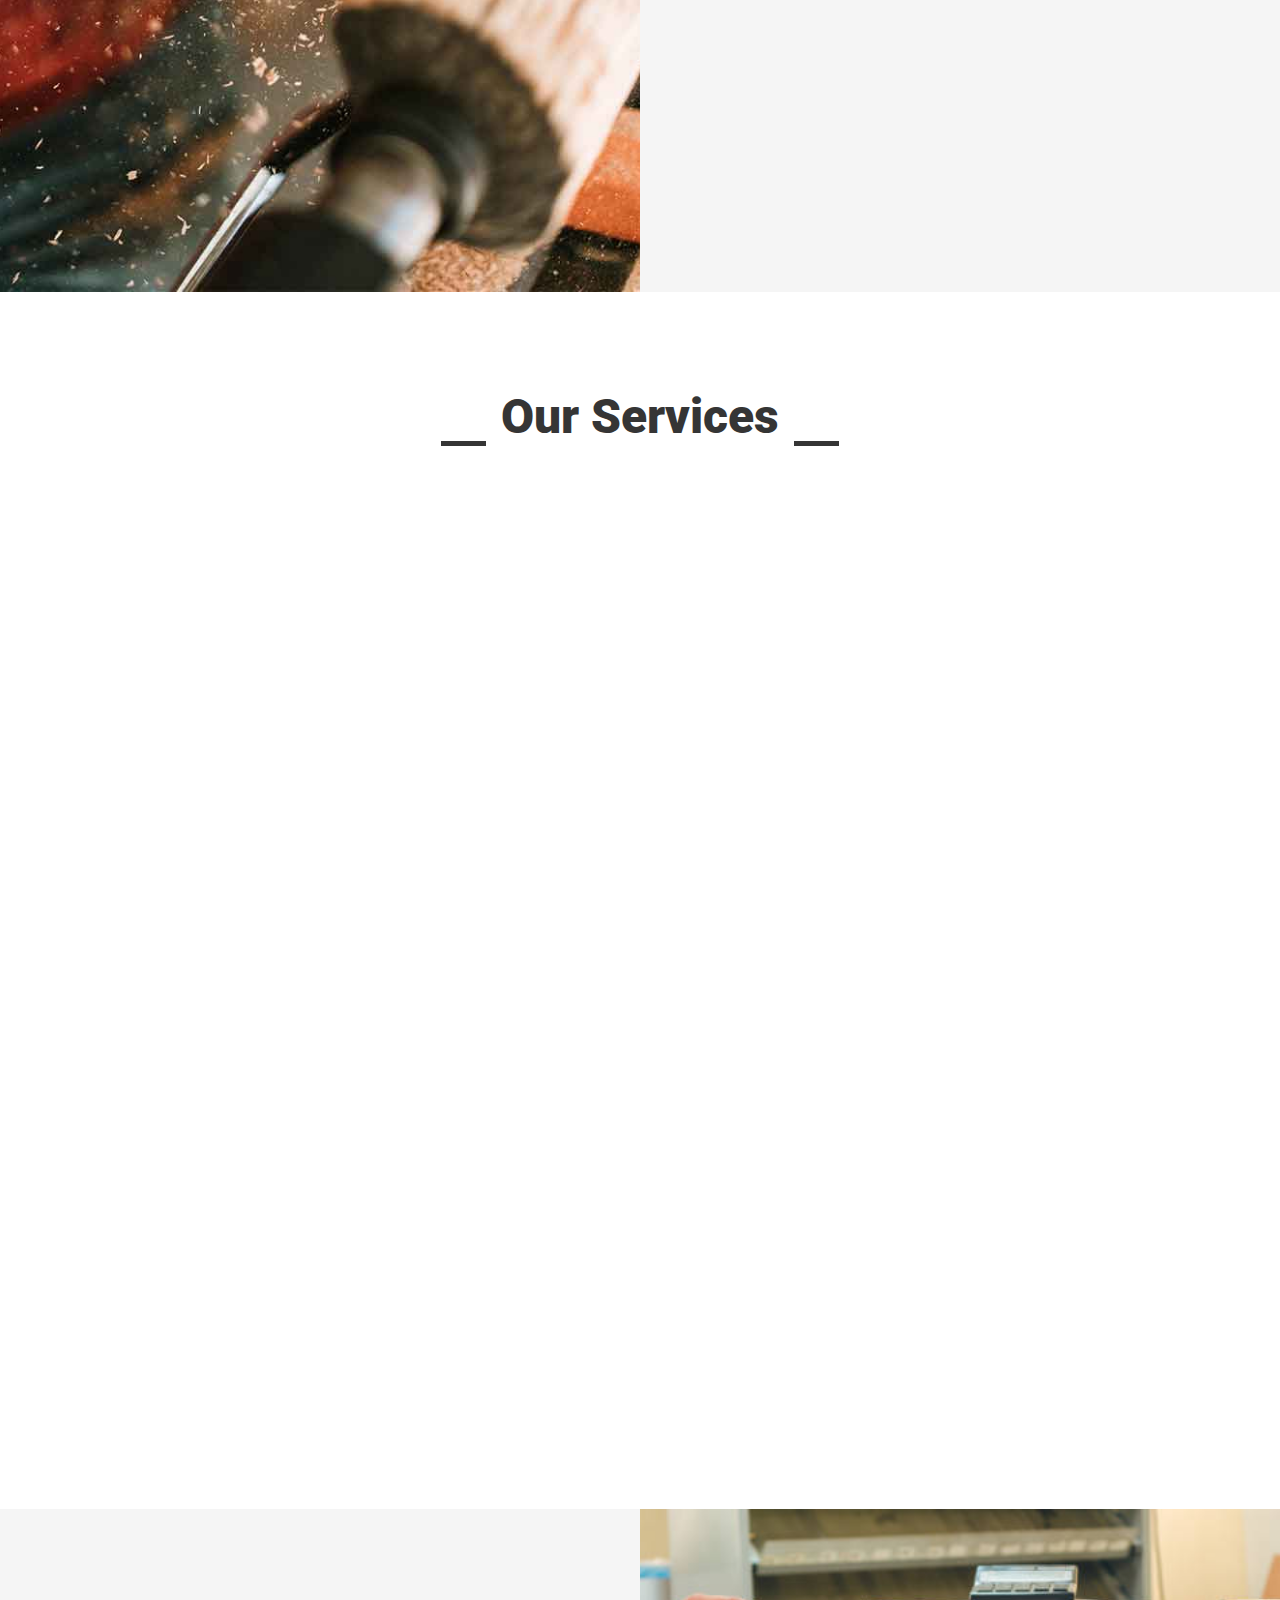
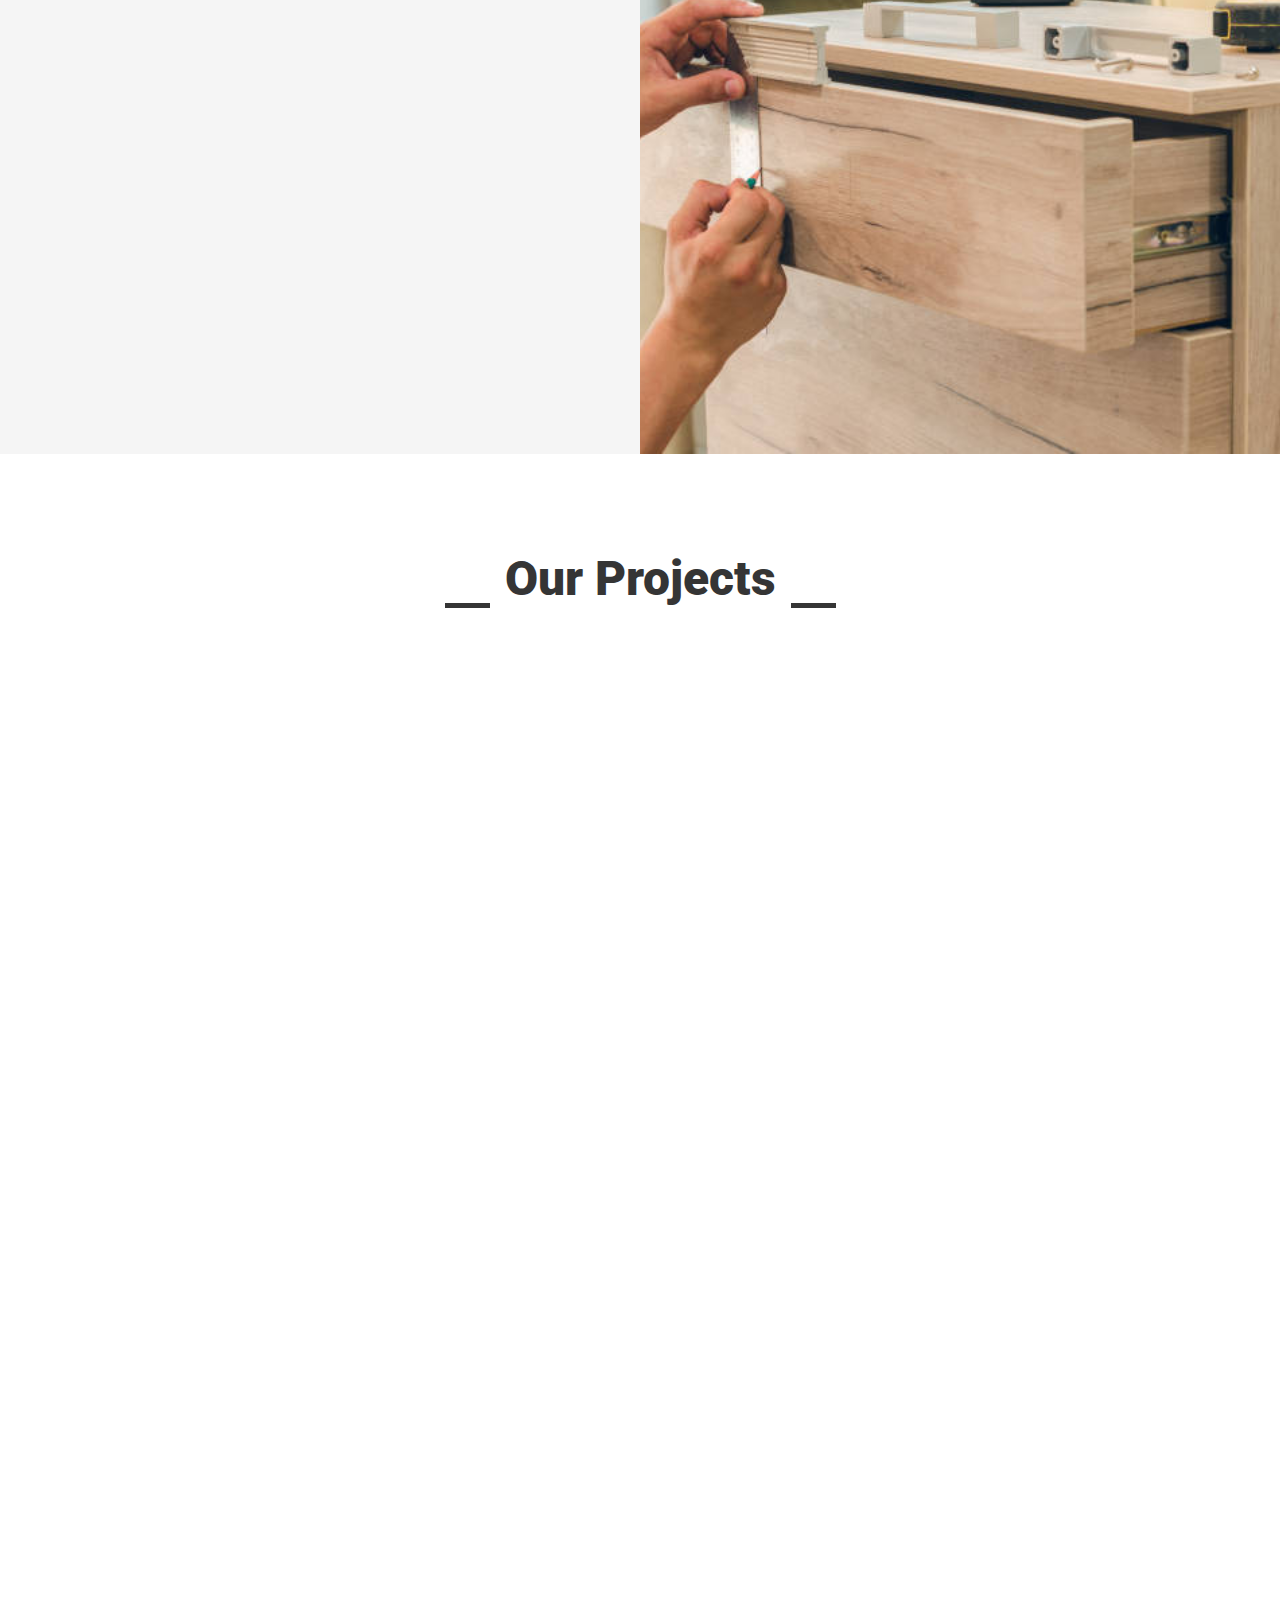
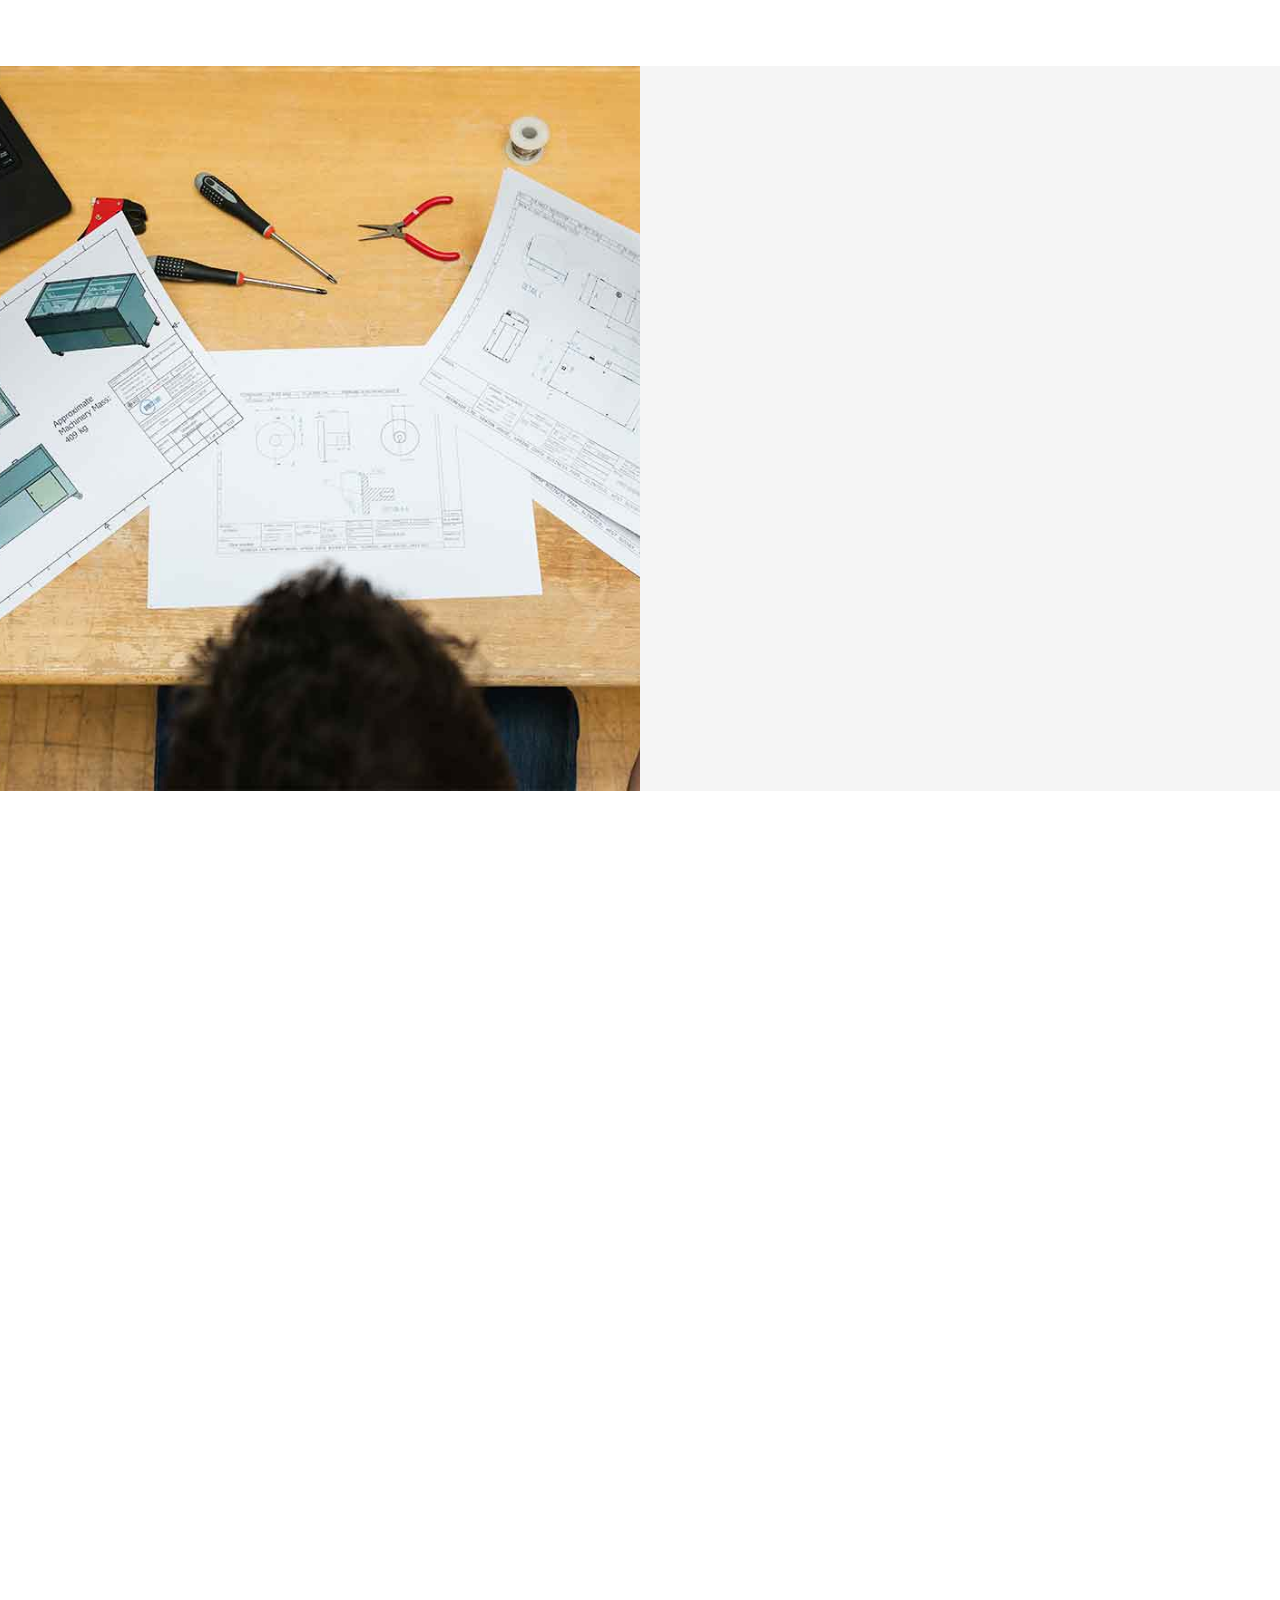
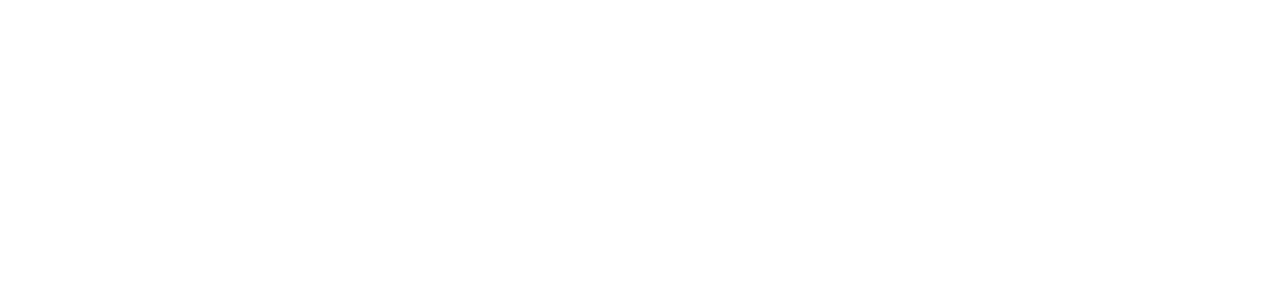
==== commit 70083992: "modified product in navbar" ====
--- a/index.html
+++ b/index.html
@@ -97,13 +97,13 @@
                 <a href="service.html" class="nav-item nav-link">Service</a>
                 <a href="project.html" class="nav-item nav-link">Project</a>
                 <div class="nav-item dropdown">
-                    <a href="product_list.html" class="nav-link dropdown-toggle" data-bs-toggle="dropdown">showroom</a>
+                    <a href="product_list.html" class="nav-link dropdown-toggle" data-bs-toggle="dropdown">Product</a>
                     <div class="dropdown-menu fade-up m-0">
-                        <a href="product_list.html" class="dropdown-item">Living Room Furniture<a>
-                                <a href="product_list.html" class="dropdown-item">Dining Room Furniture</a>
+                        <a href="product_list.html" class="dropdown-item"> Furniture<a>
+                                <!-- <a href="product_list.html" class="dropdown-item">Dining Room Furniture</a>
                                 <a href="product_list.html" class="dropdown-item">Bedroom Furniture</a>
                                 <a href="product_list.html" class="dropdown-item">Home Office Furniture</a>
-                                <a href="product_list.html" class="dropdown-item">Kitchen Furniture</a>
+                                <a href="product_list.html" class="dropdown-item">Kitchen Furniture</a> -->
                                 <a href="product_list.html" class="dropdown-item">Handicrafts</a>
                                 <!-- <a href="" class="dropdown-item">Antique and Vintage Furniture</a> -->
                     </div>
@@ -840,9 +840,10 @@
                         &copy; <a class="border-bottom" href="#">Ghanasyam Woods Furniture & Handicrafts</a>, All Right
                         Reserved.
                     </div>
-                    <div class="col-md-6 text-center text-md-end">
-
-                    </div>
+                    <!-- <div class="col-md-6 text-center text-md-end">
+                        Designed By <a class="border-bottom"
+                            href="https://geethukrishna12.github.io/my-website/">Geethu</a>
+                    </div> -->
                 </div>
             </div>
         </div>
--- a/css/style.css
+++ b/css/style.css
@@ -78,6 +78,19 @@
 }
 
 /*** Navbar ***/
+
+
+
+@media (max-width: 991.98px) {
+    .navbar-light .navbar-brand h2 {
+        display: inline-block;
+        display: flex;
+        margin-right: 6.25em;
+        margin-left: 0;
+        justify-content: flex-end;
+    }
+}
+
 .navbar .dropdown-toggle::after {
     border: none;
     content: "\f107";
@@ -629,8 +642,17 @@
 
 
 
-/* ===============Product page======================= */
-
+/* ===============Product List page======================= */
+
+.category .cat_list a {
+    color: black;
+}
+
+.category .cat_list a:hover {
+    color: var(--primary);
+    transform: scale(200.9);
+    transform-style: inherit;
+}
 
 .product-item {
     position: relative;
@@ -645,13 +667,13 @@
 
 .product-item .product-image a {
     display: block;
-    background: #3F69AA;
+    background: var(--primary);
     margin-bottom: 15px;
     transition: .3s;
 }
 
 .product-item:hover .product-image a {
-    background: rgba(63, 105, 170, .5);
+    background: var(--primary)
 }
 
 .product-item .product-image img {
@@ -689,7 +711,7 @@
     text-align: center;
     color: #ffffff;
     font-size: 18px;
-    background: #3F69AA;
+    background: var(--primary);
 }
 
 .product-item .product-image .product-action a:last-child {
@@ -697,7 +719,7 @@
 }
 
 .product-item .product-image .product-action a:hover {
-    color: #3F69AA;
+    color: var(--primary);
     background: #ffffff;
 }
 
@@ -716,23 +738,23 @@
 }
 
 .product-item .product-content .title {
-    margin-bottom: 5px;
+    margin-bottom: 0px;
 }
 
 .product-item .product-content .title a {
-    color: #3F69AA;
+    color: var(--primary);
     font-size: 18px;
     font-weight: 600;
 }
 
 .product-item .product-content .ratting i {
     font-size: 14px;
-    /* color: #3F69AA; */
+    color: lightgray;
 }
 
 .product-item .product-content .price {
     font-size: 30px;
-    color: #3F69AA;
+    color: black;
     font-weight: 700;
 }
 
@@ -754,22 +776,6 @@
 }
 
 
-.subnavbar {
-    height: 50px;
-    padding: 10px;
-}
-
-.subnavbar a {
-
-    padding: 60px;
-    color: black;
-    align-items: center;
-
-}
-
-.subnavbar a:hover {
-    color: #AB7442;
-}
 
 
 /* ================ OUR BRAND ========== */
@@ -777,6 +783,7 @@
     display: flex;
     flex-wrap: wrap;
     justify-content: center;
+    position: relative;
     /* padding: 2px; */
 }
 
@@ -794,7 +801,8 @@
     height: 6.25rem;
     margin: 0 auto;
 }
-.brand-card:hover{
+
+.brand-card:hover {
     transform: scale(1.1);
 }
 
@@ -824,7 +832,7 @@
 
 .product-detail .product-slider-single img {
     width: 100%;
-    background: #3F69AA;
+    background: var(--primary);
 }
 
 .product-detail .product-content,
@@ -839,19 +847,19 @@
 }
 
 .product-detail .product-content .title h2 {
-    color: #3F69AA;
+    color: var(--primary);
     font-size: 25px;
     font-weight: 600;
     margin-bottom: 5px;
 }
 
 .product-detail .product-content .ratting i {
-    color: #3F69AA;
+    color: lightgray;
     font-size: 18px;
 }
 
 .product-detail .product-content .price {
-    color: #3F69AA;
+    color: black;
     font-size: 25px;
     font-weight: 700;
     margin-bottom: 15px;
@@ -894,7 +902,7 @@
     padding: 2px 0;
     text-align: center;
     color: #ffffff;
-    background: #3F69AA;
+    background: var(--primary);
     border: none;
 }
 
@@ -903,7 +911,7 @@
     height: 30px;
     color: #ffffff;
     text-align: center;
-    background: rgba(63, 105, 170, .5);
+    background: var(--primary);
     border: none;
 }
 
@@ -915,25 +923,25 @@
     text-align: center;
     color: #ffffff;
     font-size: 22px;
-    background: #3F69AA;
-    border: 1px solid #3F69AA;
+    background: var(--primary);
+    border: 1px solid:var(--primary);
 }
 
 .product-detail .product-content .action a:hover {
-    color: #3F69AA;
+    color: var(--primary);
     background: #ffffff;
 }
 
-.product-detail  .nav.nav-pills .nav-link {
+.product-detail .nav.nav-pills .nav-link {
     color: #ffffff;
-    background: rgba(63, 105, 170, .5);
+    background: var(--primary);
     border-radius: 0;
 }
 
-.product-detail  .nav.nav-pills .nav-link:hover,
-.product-detail  .nav.nav-pills .nav-link.active {
+.product-detail .nav.nav-pills .nav-link:hover,
+.product-detail .nav.nav-pills .nav-link.active {
     color: #ffffff;
-    background: #3F69AA;
+    background: var(--primary);
 }
 
 .product-detail .tab-content {
@@ -1021,6 +1029,16 @@
     background: #3F69AA;
 }
 
-
-
-
+.category .cat_list a{
+    color: black;
+}
+
+.category .cat_list a:hover{
+    color: var(--primary);
+}
+.brands .brand_list a{
+    color: black;
+}
+.brands .brand_list a:hover{
+    color: var(--primary);
+}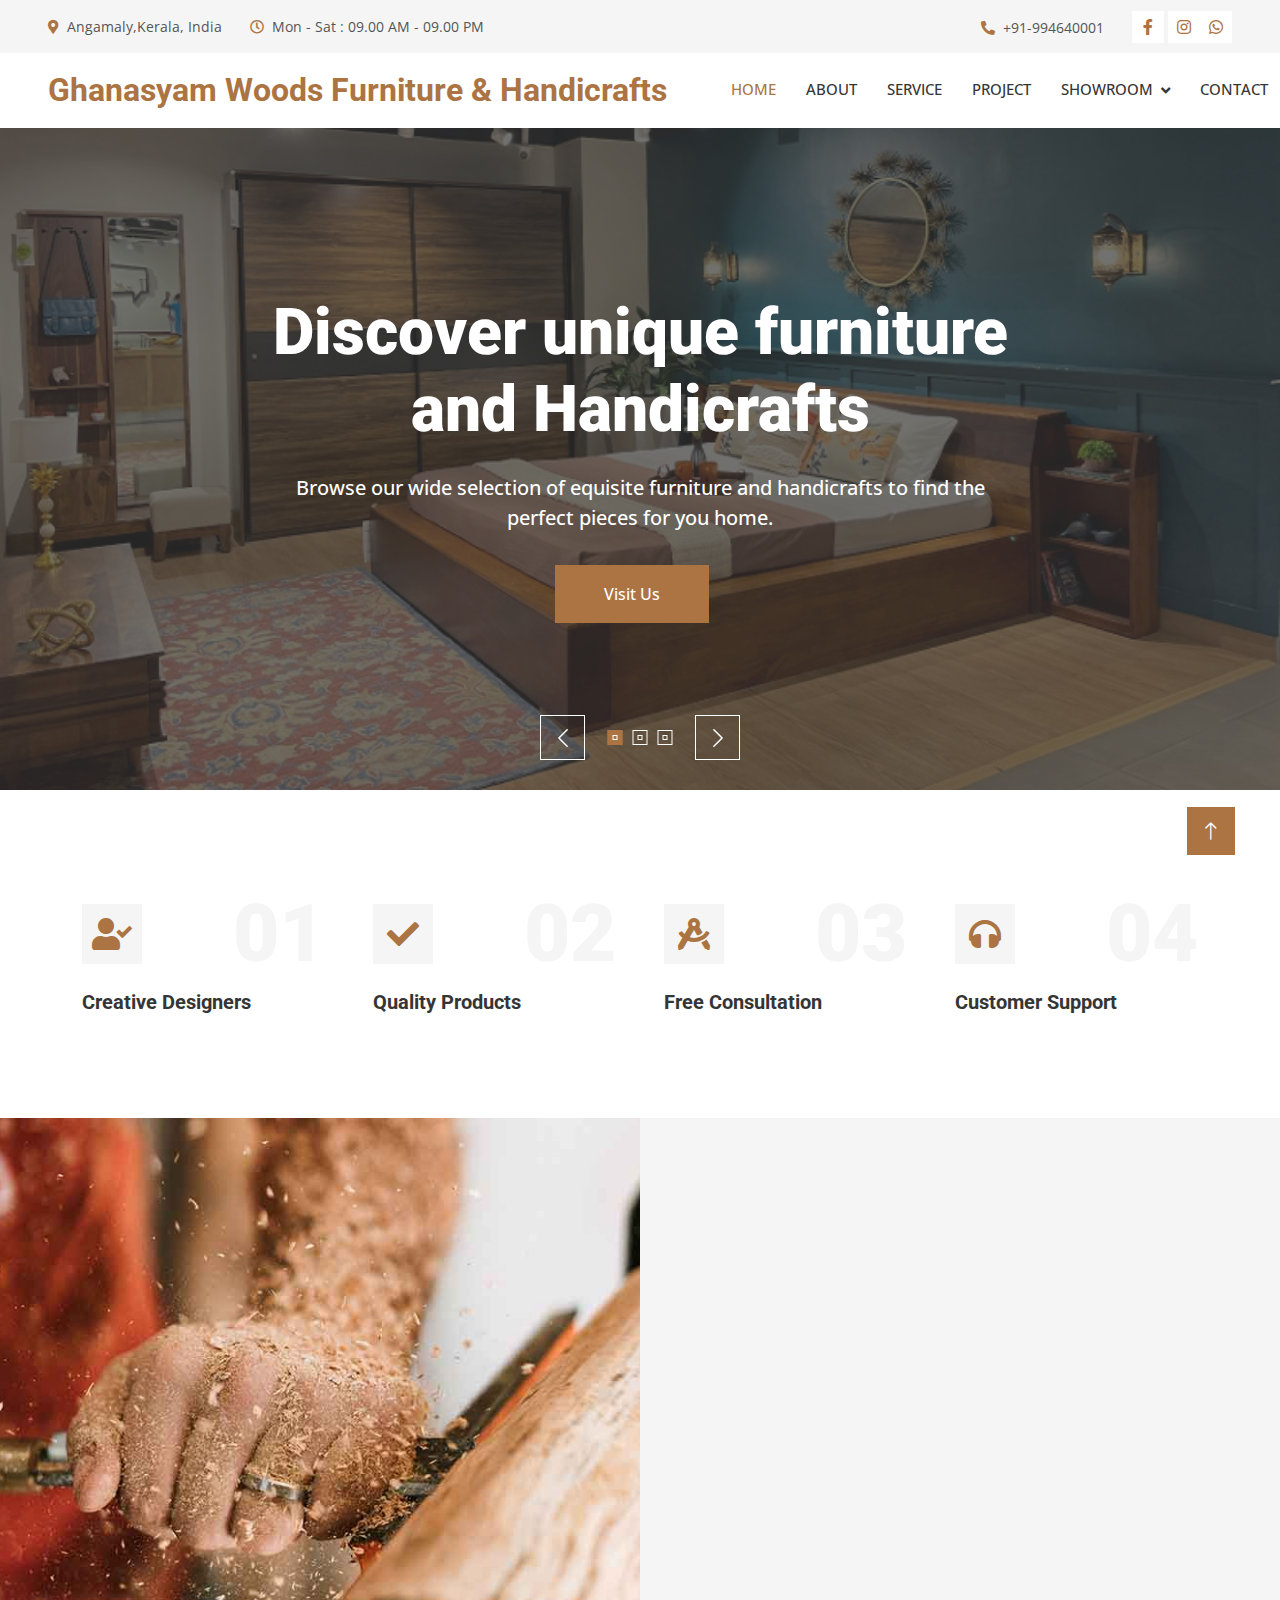
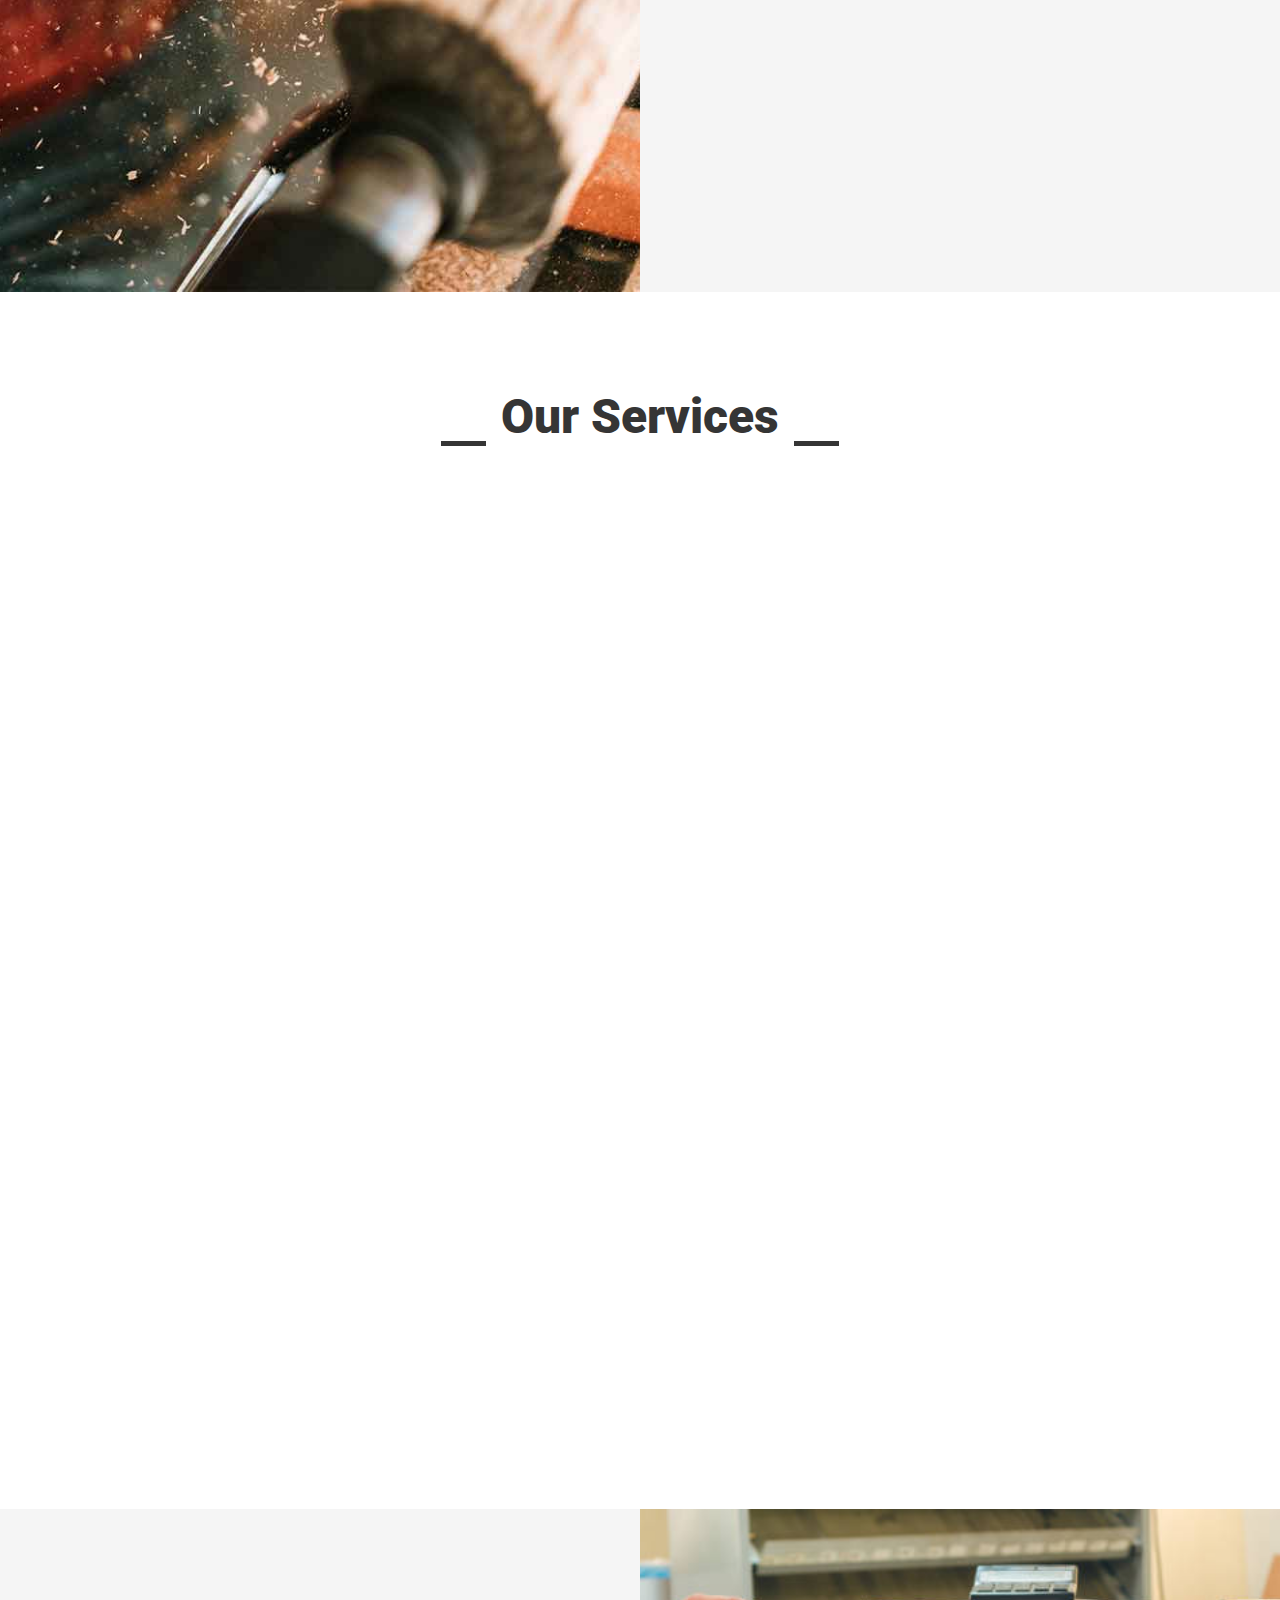
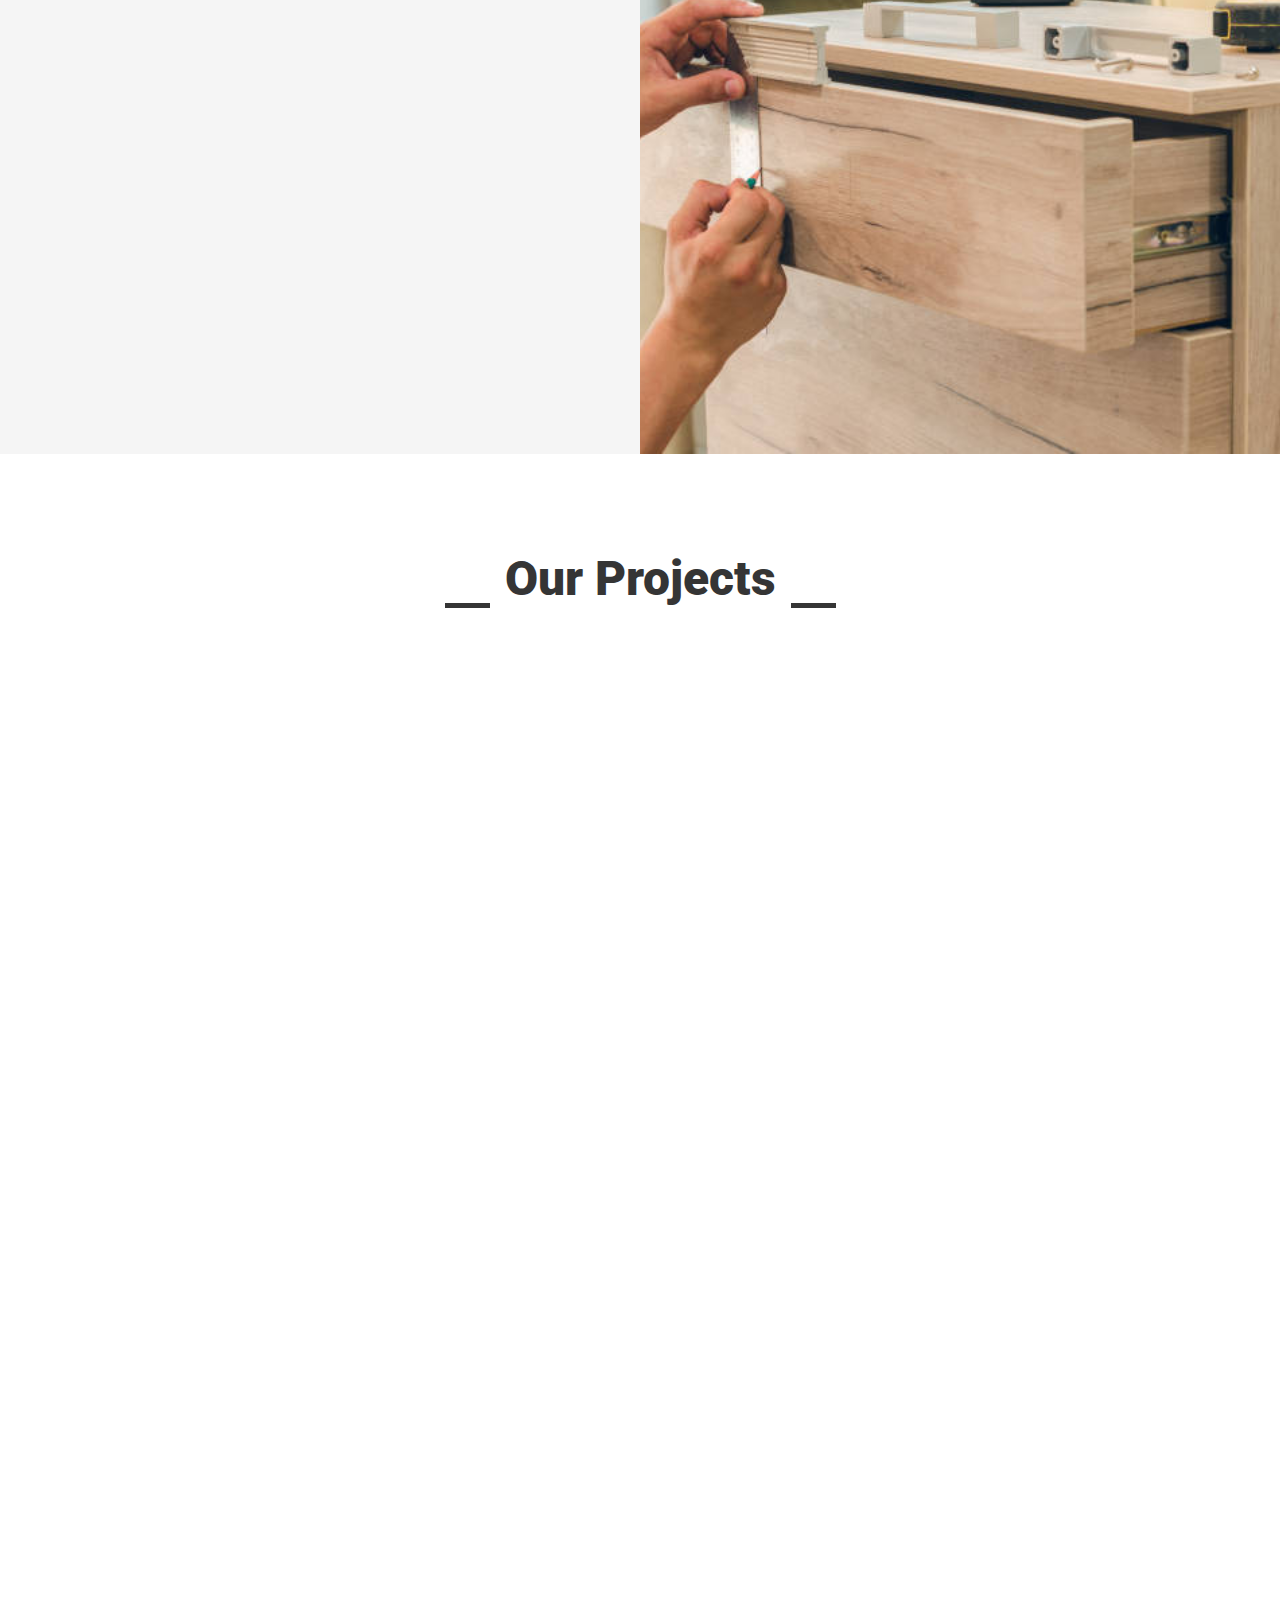
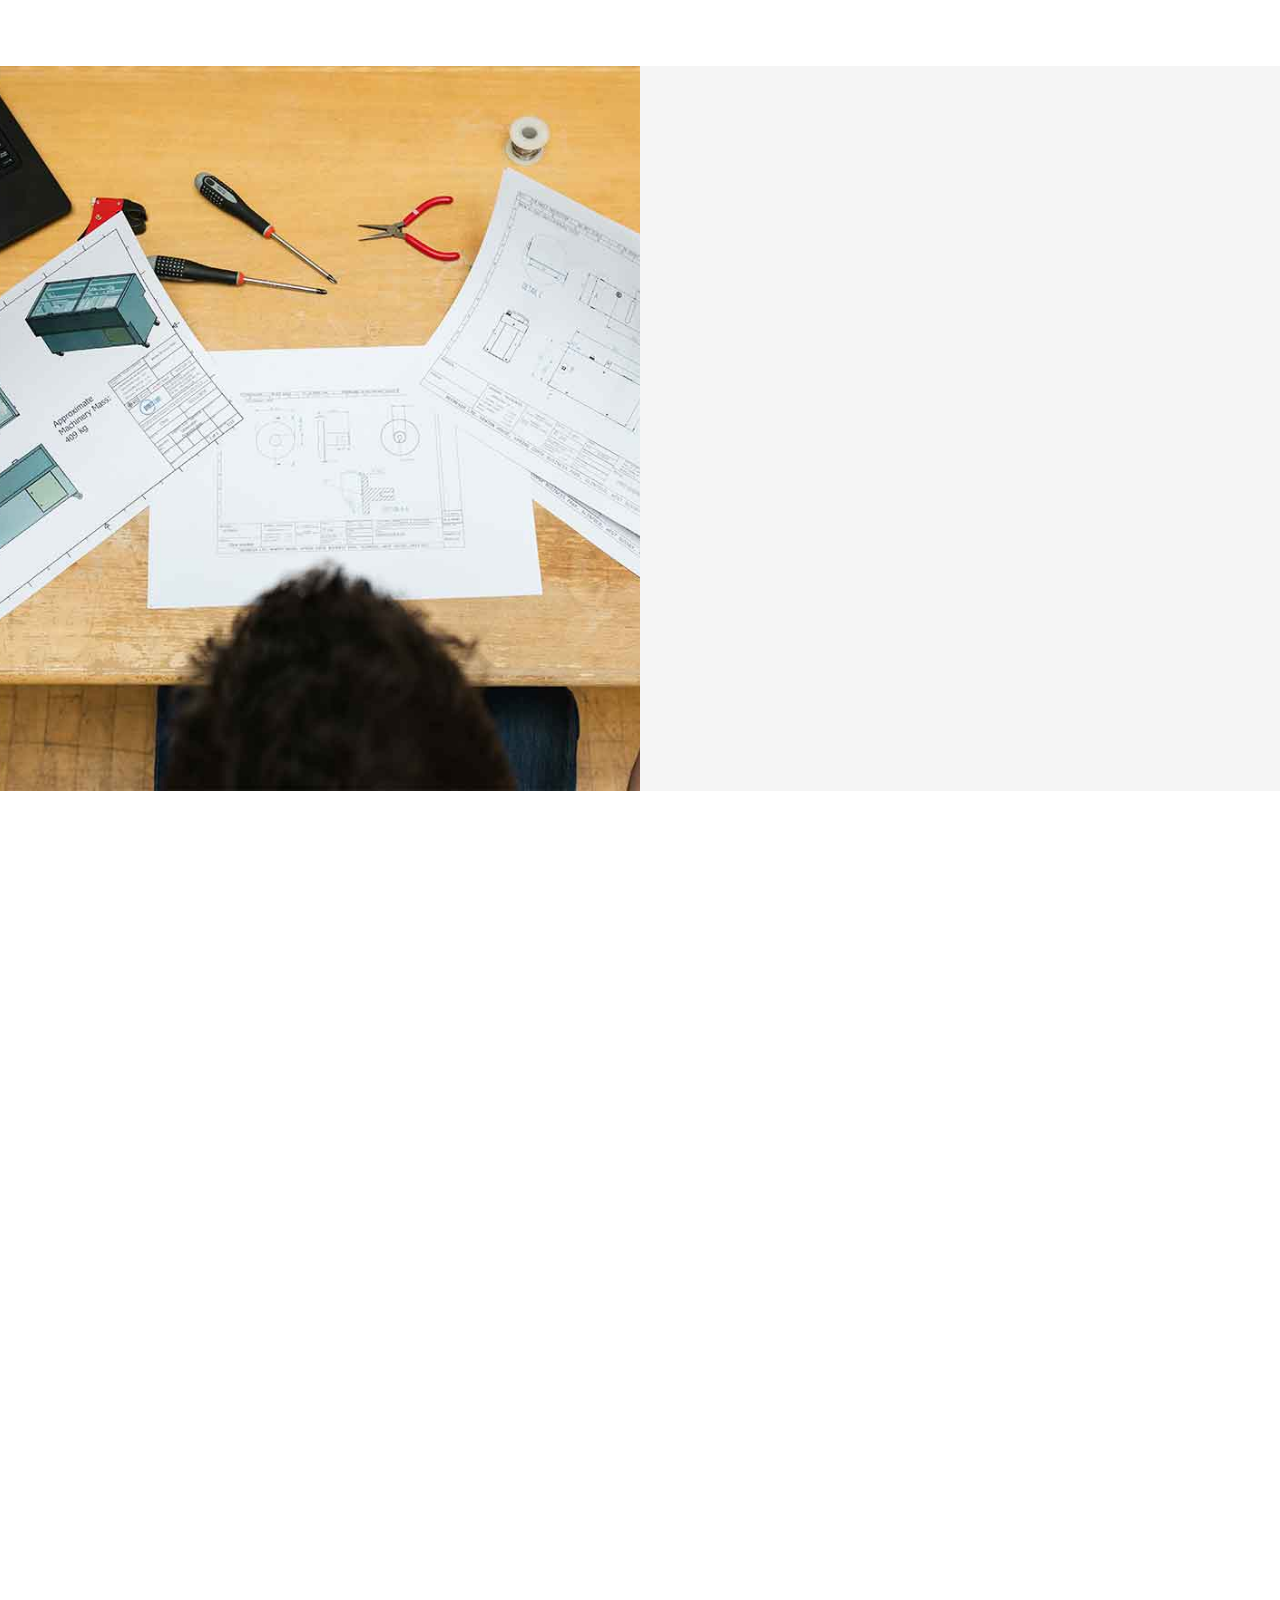
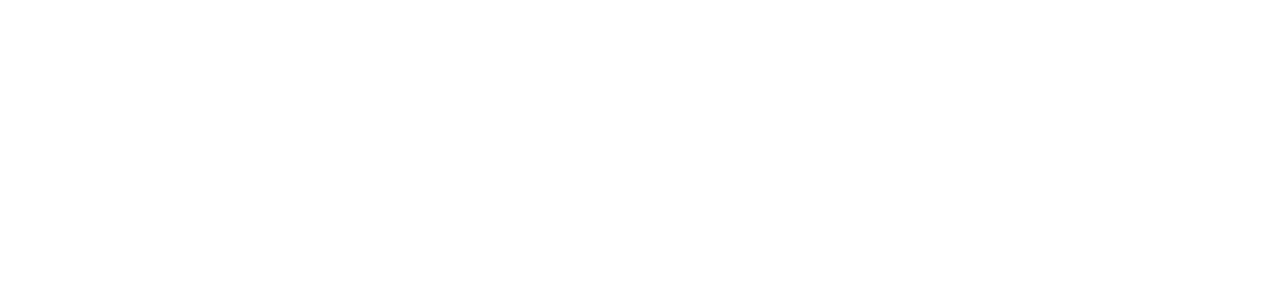
==== commit d5dc0db9: "modified  navbar" ====
--- a/index.html
+++ b/index.html
@@ -97,9 +97,9 @@
                 <a href="service.html" class="nav-item nav-link">Service</a>
                 <a href="project.html" class="nav-item nav-link">Project</a>
                 <div class="nav-item dropdown">
-                    <a href="product_list.html" class="nav-link dropdown-toggle" data-bs-toggle="dropdown">Product</a>
+                    <a href="product_list.html" class="nav-link dropdown-toggle" data-bs-toggle="dropdown">showroom</a>
                     <div class="dropdown-menu fade-up m-0">
-                        <a href="product_list.html" class="dropdown-item"> Furniture<a>
+                        <a href="product_list.html" class="dropdown-item"> Furnitures<a>
                                 <!-- <a href="product_list.html" class="dropdown-item">Dining Room Furniture</a>
                                 <a href="product_list.html" class="dropdown-item">Bedroom Furniture</a>
                                 <a href="product_list.html" class="dropdown-item">Home Office Furniture</a>
